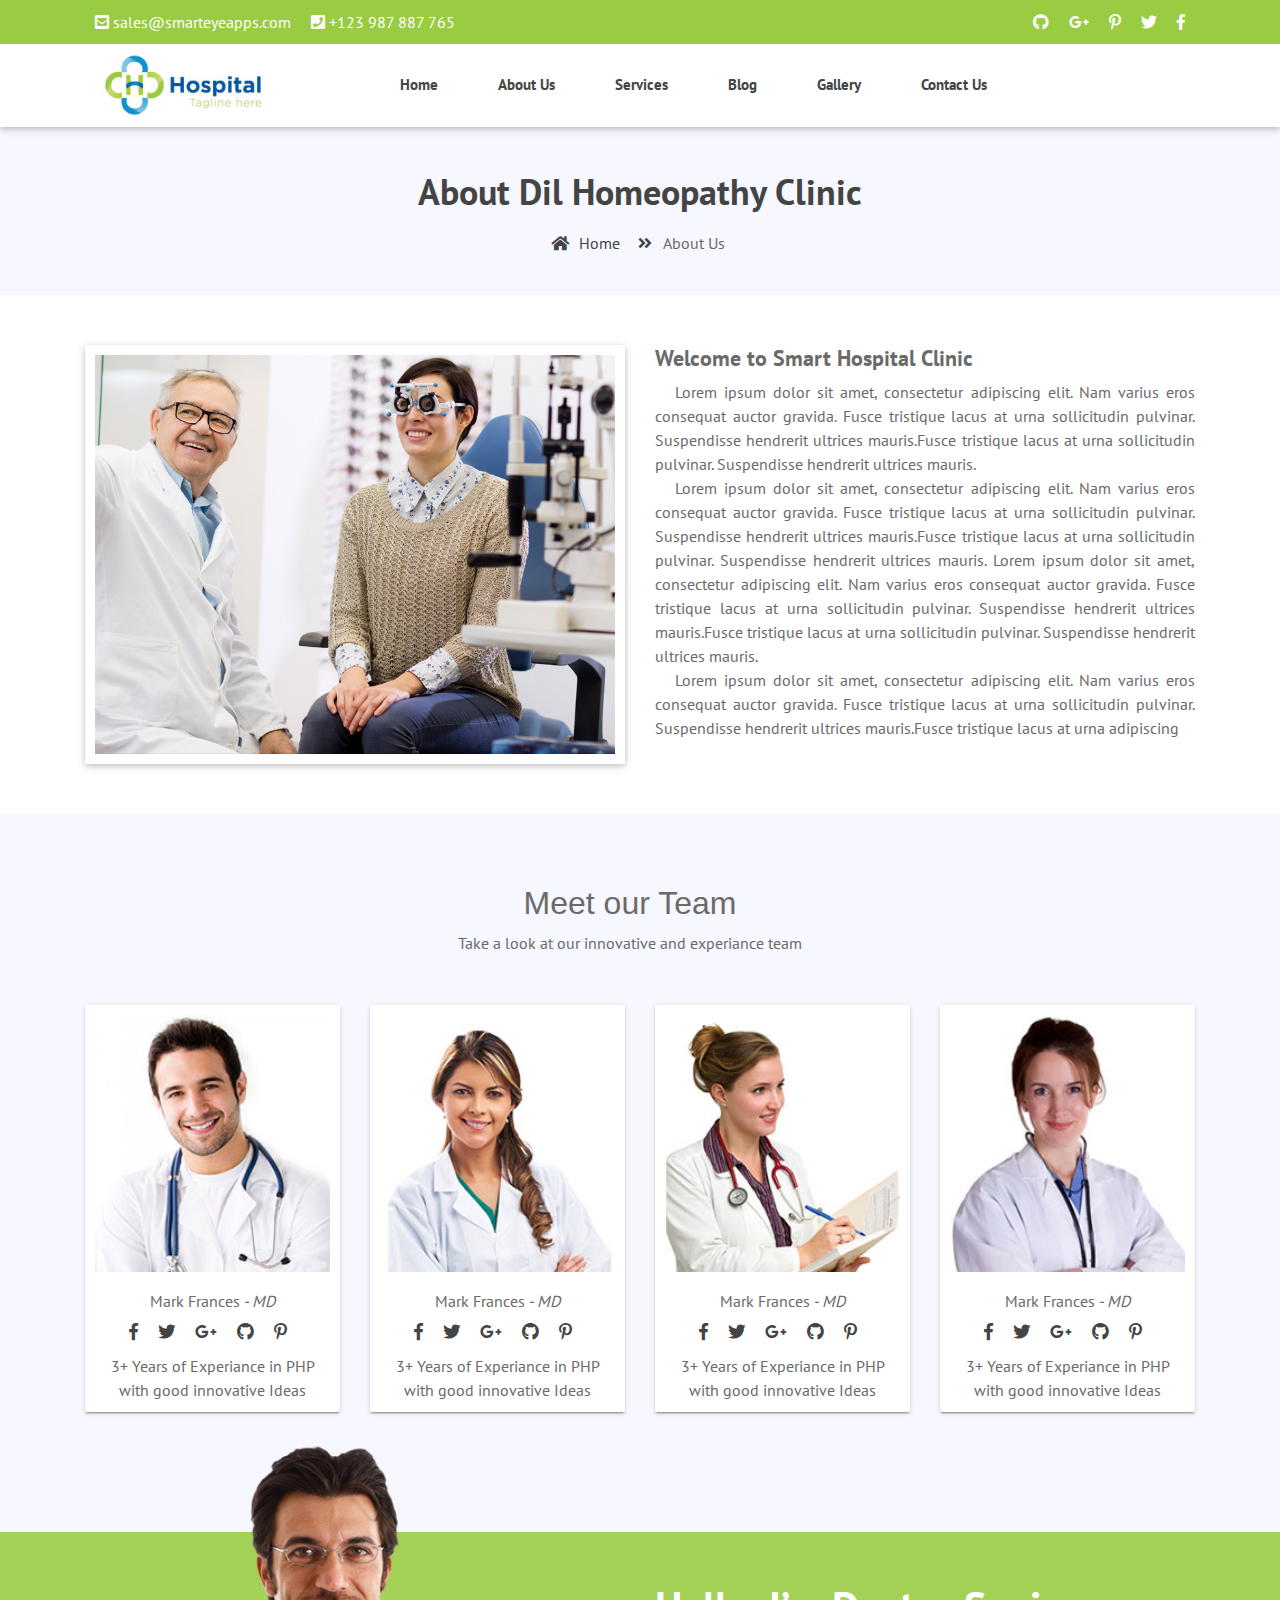
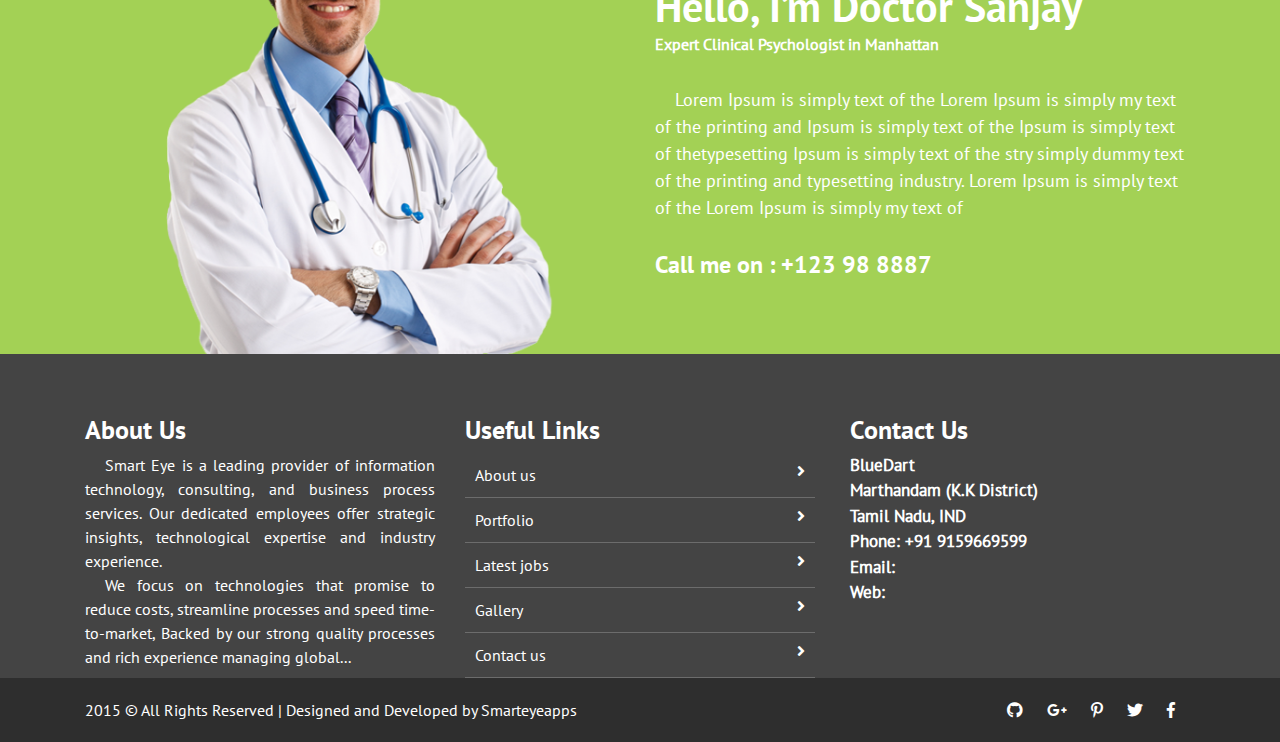
==== about_us.html @ ac97921f "adding all files" ====
<!doctype html>
<html lang="en">

<head>
    <meta charset="utf-8">
    <meta name="viewport" content="width=device-width, initial-scale=1, shrink-to-fit=no">
    <title> Dr. Suresh Eye Clininc & Opticals</title>

    <link rel="shortcut icon" href="assets/images/fav.jpg">
    <link rel="stylesheet" href="assets/css/bootstrap.min.css">
    <link rel="stylesheet" href="assets/css/fontawsom-all.min.css">
    <link rel="stylesheet" href="assets/css/animate.css">
    <link rel="stylesheet" type="text/css" href="assets/css/style.css" />
</head>

<body>

    <!-- ################# Header Starts Here#######################--->
    <header>
        <div class="header-top">
            <div class="container">
                <div class="row">
                    <div class="col-lg-7 col-md-12 left-item">
                        <ul>
                            <li><i class="fas fa-envelope-square"></i> sales@smarteyeapps.com</li>
                            <li><i class="fas fa-phone-square"></i> +123 987 887 765</li>
                        </ul>
                    </div>
                    <div class="col-lg-5 d-none d-lg-block right-item">
                        <ul>
                            <li><a><i class="fab fa-github"></i></a></li>
                            <li><a><i class="fab fa-google-plus-g"></i></a></li>
                            <li> <a><i class="fab fa-pinterest-p"></i></a></li>
                            <li><a><i class="fab fa-twitter"></i></a></li>
                            <li> <a><i class="fab fa-facebook-f"></i></a></li>
                        </ul>
                    </div>
                </div>

            </div>
        </div>
        <div id="nav-head" class="header-nav">
            <div class="container">
                <div class="row">
                    <div class="col-md-3 col-sm-12 nav-img">
                        <img src="assets/images/logo.jpg" alt="">
                       <a data-toggle="collapse" data-target="#menu" href="#menu" ><i class="fas d-block d-md-none small-menu fa-bars"></i></a>
                    </div>
                    <div id="menu" class="col-md-9 d-none d-md-block nav-item">
                        <ul>
                            <li><a href="index.html">Home</a></li>
                            <li><a href="about_us.html">About Us</a></li>
                            <li><a href="services.html">Services</a></li>
                            <li><a href="blog.html">Blog</a></li>
                            <li><a href="gallery.html">Gallery</a></li>
                            <li><a href="contact_us.html">Contact Us</a></li>
                        </ul>
                    </div>
                </div>

            </div>
        </div>

    </header>


    
    <!-- ################# Our Team Starts Here#######################--->

      <!--  ************************* Page Title Starts Here ************************** -->
               <div class="page-nav no-margin row">
                   <div class="container">
                       <div class="row">
                           <h2>About Dil Homeopathy Clinic</h2>
                           <ul>
                               <li> <a href="#"><i class="fas fa-home"></i> Home</a></li>
                               <li><i class="fas fa-angle-double-right"></i> About Us</li>
                           </ul>
                       </div>
                   </div>
               </div>
       
         <!-- ######## Page  Title End ####### -->
    

   
 <!--  ************************* About Us Content Start Here  ************************** -->
            <div class="about-us">
                <div class="container">
                    <div class="row">
                        <div class="col-md-6 col-sm-12">
                            <img src="assets/images/blog/blog_01.jpg" alt="">
                        </div>
                        <div class="col-md-6 col-sm-12">
                            <h2>Welcome to  Smart Hospital Clinic</h2>
                            <p> Lorem ipsum dolor sit amet, consectetur adipiscing elit. Nam varius eros consequat auctor gravida. Fusce tristique lacus at urna sollicitudin pulvinar. Suspendisse hendrerit ultrices mauris.Fusce tristique lacus at urna sollicitudin pulvinar. Suspendisse hendrerit ultrices mauris.</p>
                            <p> Lorem ipsum dolor sit amet, consectetur adipiscing elit. Nam varius eros consequat auctor gravida. Fusce tristique lacus at urna sollicitudin pulvinar. Suspendisse hendrerit ultrices mauris.Fusce tristique lacus at urna sollicitudin pulvinar. Suspendisse hendrerit ultrices mauris.  Lorem ipsum dolor sit amet, consectetur adipiscing elit. Nam varius eros consequat auctor gravida. Fusce tristique lacus at urna sollicitudin pulvinar. Suspendisse hendrerit ultrices mauris.Fusce tristique lacus at urna sollicitudin pulvinar. Suspendisse hendrerit ultrices mauris.</p>
                            <p> Lorem ipsum dolor sit amet, consectetur adipiscing elit. Nam varius eros consequat auctor gravida. Fusce tristique lacus at urna sollicitudin pulvinar. Suspendisse hendrerit ultrices mauris.Fusce tristique lacus at urna  adipiscing  </p>
                            
                        </div>
                    </div>
                    
                </div>
            </div>
        
        <!-- ######## About US End ####### -->
        
        


    <!-- ################# Our Team Starts Here#######################--->


    <section class="our-team">
        <div class="container">
            <div class="inner-title">
                <h2>Meet our Team</h2>
                <p>Take a look at our innovative and experiance team</p>
            </div>
            <div class="row team-member">
                <div class="col-md-3 col-sm-6">
                    <div class="user-card">
                        <div class="userar">
                            <img class="teammempic" alt="" src="assets/images/team/team-memb1.jpg">
                        </div>
                        <div class="detfs">
                            <p>Mark Frances<i> - MD</i></p>
                            <ul>
                                <li><a href="#"><i class="fab fa-facebook-f fa-lg"></i></a></li>
                                <li><a href="#"><i class="fab fa-twitter fa-lg"></i></a></li>
                                <li><a href="#"><i class="fab fa-google-plus-g fa-lg"></i></a></li>
                                <li><a href="#"><i class="fab fa-github fa-lg"></i></a></li>
                                <li><a href="#"><i class="fab fa-pinterest-p fa-lg"></i></a></li>
                            </ul>
                            <br>
                            <p >3+ Years of Experiance in PHP with good innovative Ideas</p>

                        </div>
                    </div>
                </div>
                <div class="col-md-3 col-sm-6">
                    <div class="user-card">
                        <div class="userar">
                            <img class="teammempic" alt="" src="assets/images/team/team-memb2.jpg">
                        </div>
                        <div class="detfs">
                            <p>Mark Frances<i> - MD</i></p>
                            <ul>
                                <li><a href="#"><i class="fab fa-facebook-f fa-lg"></i></a></li>
                                <li><a href="#"><i class="fab fa-twitter fa-lg"></i></a></li>
                                <li><a href="#"><i class="fab fa-google-plus-g fa-lg"></i></a></li>
                                <li><a href="#"><i class="fab fa-github fa-lg"></i></a></li>
                                <li><a href="#"><i class="fab fa-pinterest-p fa-lg"></i></a></li>
                            </ul>
                             <br>
                            <p >3+ Years of Experiance in PHP with good innovative Ideas</p>

                        </div>
                    </div>
                </div>
                <div class="col-md-3 col-sm-6">
                    <div class="user-card">
                        <div class="userar">
                            <img class="teammempic" alt="" src="assets/images/team/team-memb3.jpg">
                        </div>
                        <div class="detfs">
                            <p>Mark Frances<i> - MD</i></p>
                            <ul>
                                <li><a href="#"><i class="fab fa-facebook-f fa-lg"></i></a></li>
                                <li><a href="#"><i class="fab fa-twitter fa-lg"></i></a></li>
                                <li><a href="#"><i class="fab fa-google-plus-g fa-lg"></i></a></li>
                                <li><a href="#"><i class="fab fa-github fa-lg"></i></a></li>
                                <li><a href="#"><i class="fab fa-pinterest-p fa-lg"></i></a></li>
                            </ul>
                              <br>   
                            <p >3+ Years of Experiance in PHP with good innovative Ideas</p>

                        </div>
                    </div>

                </div>
                <div class="col-md-3 col-sm-6">
                    <div class="user-card">
                        <div class="userar">
                            <img class="teammempic" alt="" src="assets/images/team/team-memb4.jpg">
                        </div>
                        <div class="detfs">
                            <p>Mark Frances<i> - MD</i></p>
                            <ul>
                                <li><a href="#"><i class="fab fa-facebook-f fa-lg"></i></a></li>
                                <li><a href="#"><i class="fab fa-twitter fa-lg"></i></a></li>
                                <li><a href="#"><i class="fab fa-google-plus-g fa-lg"></i></a></li>
                                <li><a href="#"><i class="fab fa-github fa-lg"></i></a></li>
                                <li><a href="#"><i class="fab fa-pinterest-p fa-lg"></i></a></li>
                            </ul>
                             <br>   
                            <p >3+ Years of Experiance in PHP with good innovative Ideas</p>

                        </div>
                    </div>
                </div>
            </div>
        </div>
    </section>
             <!-- ################# Doctors Message Starts Here#######################--->


    <div class="doctor-message">
        <div class="inner-lay">
            <div class="container">
                <div class="row">


                    <div class="col-md-6 col-sm-12 doc-img">
                        <img  src="assets/images/doctt.png" alt="">
                    </div>
                    <div class="col-md-6 col-sm-12 doc-det">
                        <h2>Hello, I’m Doctor Sanjay</h2>
                        <span>Expert Clinical Psychologist in Manhattan</span>

                        <p>Lorem Ipsum is simply text of the Lorem Ipsum is simply my text of the printing and Ipsum is simply text of the Ipsum is simply text of thetypesetting Ipsum is simply text of the stry simply dummy text of the printing and typesetting industry. Lorem Ipsum is simply text of the Lorem Ipsum is simply my text of </p>

                        <h4>Call me on : +123 98 8887</h4>
                    </div>
                </div>
            </div>

        </div>

    </div>

    <!-- ################# Footer Starts Here#######################--->


    <footer class="footer">
        <div class="container">
            <div class="row">
                <div class="col-md-4 col-sm-12">
                    <h2>About Us</h2>
                    <p>
                        Smart Eye is a leading provider of information technology, consulting, and business process services. Our dedicated employees offer strategic insights, technological expertise and industry experience.
                    </p>
                    <p>We focus on technologies that promise to reduce costs, streamline processes and speed time-to-market, Backed by our strong quality processes and rich experience managing global... </p>
                </div>
                <div class="col-md-4 col-sm-12">
                    <h2>Useful Links</h2>
                    <ul class="list-unstyled link-list">
                        <li><a ui-sref="about" href="#/about">About us</a><i class="fa fa-angle-right"></i></li>
                        <li><a ui-sref="portfolio" href="#/portfolio">Portfolio</a><i class="fa fa-angle-right"></i></li>
                        <li><a ui-sref="products" href="#/products">Latest jobs</a><i class="fa fa-angle-right"></i></li>
                        <li><a ui-sref="gallery" href="#/gallery">Gallery</a><i class="fa fa-angle-right"></i></li>
                        <li><a ui-sref="contact" href="#/contact">Contact us</a><i class="fa fa-angle-right"></i></li>
                    </ul>
                </div>
                <div class="col-md-4 col-sm-12 map-img">
                    <h2>Contact Us</h2>
                    <address class="md-margin-bottom-40">
                        BlueDart <br>
                        Marthandam (K.K District) <br>
                        Tamil Nadu, IND <br>
                        Phone: +91 9159669599 <br>
                        Email: <a href="mailto:info@anybiz.com" class="">info@bluedart.in</a><br>
                        Web: <a href="smart-eye.html" class="">www.bluedart.in</a>
                    </address>

                </div>
            </div>
        </div>
        

    </footer>
    <div class="copy">
            <div class="container">
                <a href="https://www.smarteyeapps.com/">2015 &copy; All Rights Reserved | Designed and Developed by Smarteyeapps</a>
                
                <span>
                <a><i class="fab fa-github"></i></a>
                <a><i class="fab fa-google-plus-g"></i></a>
                <a><i class="fab fa-pinterest-p"></i></a>
                <a><i class="fab fa-twitter"></i></a>
                <a><i class="fab fa-facebook-f"></i></a>
        </span>
            </div>

        </div>

</body>

<script src="assets/js/jquery-3.2.1.min.js"></script>
<script src="assets/js/popper.min.js"></script>
<script src="assets/js/bootstrap.min.js"></script>
<script src="assets/plugins/scroll-fixed/jquery-scrolltofixed-min.js"></script>
<script src="assets/js/script.js"></script>


</html>
---- assets/css/fontawsom-all.min.css ----
/*!
 * Font Awesome Free 5.3.1 by @fontawesome - https://fontawesome.com
 * License - https://fontawesome.com/license/free (Icons: CC BY 4.0, Fonts: SIL OFL 1.1, Code: MIT License)
 */
.fa,.fab,.fal,.far,.fas{-moz-osx-font-smoothing:grayscale;-webkit-font-smoothing:antialiased;display:inline-block;font-style:normal;font-variant:normal;text-rendering:auto;line-height:1}.fa-lg{font-size:1.33333em;line-height:.75em;vertical-align:-.0667em}.fa-xs{font-size:.75em}.fa-sm{font-size:.875em}.fa-1x{font-size:1em}.fa-2x{font-size:2em}.fa-3x{font-size:3em}.fa-4x{font-size:4em}.fa-5x{font-size:5em}.fa-6x{font-size:6em}.fa-7x{font-size:7em}.fa-8x{font-size:8em}.fa-9x{font-size:9em}.fa-10x{font-size:10em}.fa-fw{text-align:center;width:1.25em}.fa-ul{list-style-type:none;margin-left:2.5em;padding-left:0}.fa-ul>li{position:relative}.fa-li{left:-2em;position:absolute;text-align:center;width:2em;line-height:inherit}.fa-border{border:.08em solid #eee;border-radius:.1em;padding:.2em .25em .15em}.fa-pull-left{float:left}.fa-pull-right{float:right}.fa.fa-pull-left,.fab.fa-pull-left,.fal.fa-pull-left,.far.fa-pull-left,.fas.fa-pull-left{margin-right:.3em}.fa.fa-pull-right,.fab.fa-pull-right,.fal.fa-pull-right,.far.fa-pull-right,.fas.fa-pull-right{margin-left:.3em}.fa-spin{animation:fa-spin 2s infinite linear}.fa-pulse{animation:fa-spin 1s infinite steps(8)}@keyframes fa-spin{0%{transform:rotate(0deg)}to{transform:rotate(1turn)}}.fa-rotate-90{-ms-filter:"progid:DXImageTransform.Microsoft.BasicImage(rotation=1)";transform:rotate(90deg)}.fa-rotate-180{-ms-filter:"progid:DXImageTransform.Microsoft.BasicImage(rotation=2)";transform:rotate(180deg)}.fa-rotate-270{-ms-filter:"progid:DXImageTransform.Microsoft.BasicImage(rotation=3)";transform:rotate(270deg)}.fa-flip-horizontal{-ms-filter:"progid:DXImageTransform.Microsoft.BasicImage(rotation=0, mirror=1)";transform:scaleX(-1)}.fa-flip-vertical{transform:scaleY(-1)}.fa-flip-horizontal.fa-flip-vertical,.fa-flip-vertical{-ms-filter:"progid:DXImageTransform.Microsoft.BasicImage(rotation=2, mirror=1)"}.fa-flip-horizontal.fa-flip-vertical{transform:scale(-1)}:root .fa-flip-horizontal,:root .fa-flip-vertical,:root .fa-rotate-90,:root .fa-rotate-180,:root .fa-rotate-270{-webkit-filter:none;filter:none}.fa-stack{display:inline-block;height:2em;line-height:2em;position:relative;vertical-align:middle;width:2em}.fa-stack-1x,.fa-stack-2x{left:0;position:absolute;text-align:center;width:100%}.fa-stack-1x{line-height:inherit}.fa-stack-2x{font-size:2em}.fa-inverse{color:#fff}.fa-500px:before{content:"\f26e"}.fa-accessible-icon:before{content:"\f368"}.fa-accusoft:before{content:"\f369"}.fa-ad:before{content:"\f641"}.fa-address-book:before{content:"\f2b9"}.fa-address-card:before{content:"\f2bb"}.fa-adjust:before{content:"\f042"}.fa-adn:before{content:"\f170"}.fa-adversal:before{content:"\f36a"}.fa-affiliatetheme:before{content:"\f36b"}.fa-air-freshener:before{content:"\f5d0"}.fa-algolia:before{content:"\f36c"}.fa-align-center:before{content:"\f037"}.fa-align-justify:before{content:"\f039"}.fa-align-left:before{content:"\f036"}.fa-align-right:before{content:"\f038"}.fa-alipay:before{content:"\f642"}.fa-allergies:before{content:"\f461"}.fa-amazon:before{content:"\f270"}.fa-amazon-pay:before{content:"\f42c"}.fa-ambulance:before{content:"\f0f9"}.fa-american-sign-language-interpreting:before{content:"\f2a3"}.fa-amilia:before{content:"\f36d"}.fa-anchor:before{content:"\f13d"}.fa-android:before{content:"\f17b"}.fa-angellist:before{content:"\f209"}.fa-angle-double-down:before{content:"\f103"}.fa-angle-double-left:before{content:"\f100"}.fa-angle-double-right:before{content:"\f101"}.fa-angle-double-up:before{content:"\f102"}.fa-angle-down:before{content:"\f107"}.fa-angle-left:before{content:"\f104"}.fa-angle-right:before{content:"\f105"}.fa-angle-up:before{content:"\f106"}.fa-angry:before{content:"\f556"}.fa-angrycreative:before{content:"\f36e"}.fa-angular:before{content:"\f420"}.fa-ankh:before{content:"\f644"}.fa-app-store:before{content:"\f36f"}.fa-app-store-ios:before{content:"\f370"}.fa-apper:before{content:"\f371"}.fa-apple:before{content:"\f179"}.fa-apple-alt:before{content:"\f5d1"}.fa-apple-pay:before{content:"\f415"}.fa-archive:before{content:"\f187"}.fa-archway:before{content:"\f557"}.fa-arrow-alt-circle-down:before{content:"\f358"}.fa-arrow-alt-circle-left:before{content:"\f359"}.fa-arrow-alt-circle-right:before{content:"\f35a"}.fa-arrow-alt-circle-up:before{content:"\f35b"}.fa-arrow-circle-down:before{content:"\f0ab"}.fa-arrow-circle-left:before{content:"\f0a8"}.fa-arrow-circle-right:before{content:"\f0a9"}.fa-arrow-circle-up:before{content:"\f0aa"}.fa-arrow-down:before{content:"\f063"}.fa-arrow-left:before{content:"\f060"}.fa-arrow-right:before{content:"\f061"}.fa-arrow-up:before{content:"\f062"}.fa-arrows-alt:before{content:"\f0b2"}.fa-arrows-alt-h:before{content:"\f337"}.fa-arrows-alt-v:before{content:"\f338"}.fa-assistive-listening-systems:before{content:"\f2a2"}.fa-asterisk:before{content:"\f069"}.fa-asymmetrik:before{content:"\f372"}.fa-at:before{content:"\f1fa"}.fa-atlas:before{content:"\f558"}.fa-atom:before{content:"\f5d2"}.fa-audible:before{content:"\f373"}.fa-audio-description:before{content:"\f29e"}.fa-autoprefixer:before{content:"\f41c"}.fa-avianex:before{content:"\f374"}.fa-aviato:before{content:"\f421"}.fa-award:before{content:"\f559"}.fa-aws:before{content:"\f375"}.fa-backspace:before{content:"\f55a"}.fa-backward:before{content:"\f04a"}.fa-balance-scale:before{content:"\f24e"}.fa-ban:before{content:"\f05e"}.fa-band-aid:before{content:"\f462"}.fa-bandcamp:before{content:"\f2d5"}.fa-barcode:before{content:"\f02a"}.fa-bars:before{content:"\f0c9"}.fa-baseball-ball:before{content:"\f433"}.fa-basketball-ball:before{content:"\f434"}.fa-bath:before{content:"\f2cd"}.fa-battery-empty:before{content:"\f244"}.fa-battery-full:before{content:"\f240"}.fa-battery-half:before{content:"\f242"}.fa-battery-quarter:before{content:"\f243"}.fa-battery-three-quarters:before{content:"\f241"}.fa-bed:before{content:"\f236"}.fa-beer:before{content:"\f0fc"}.fa-behance:before{content:"\f1b4"}.fa-behance-square:before{content:"\f1b5"}.fa-bell:before{content:"\f0f3"}.fa-bell-slash:before{content:"\f1f6"}.fa-bezier-curve:before{content:"\f55b"}.fa-bible:before{content:"\f647"}.fa-bicycle:before{content:"\f206"}.fa-bimobject:before{content:"\f378"}.fa-binoculars:before{content:"\f1e5"}.fa-birthday-cake:before{content:"\f1fd"}.fa-bitbucket:before{content:"\f171"}.fa-bitcoin:before{content:"\f379"}.fa-bity:before{content:"\f37a"}.fa-black-tie:before{content:"\f27e"}.fa-blackberry:before{content:"\f37b"}.fa-blender:before{content:"\f517"}.fa-blind:before{content:"\f29d"}.fa-blogger:before{content:"\f37c"}.fa-blogger-b:before{content:"\f37d"}.fa-bluetooth:before{content:"\f293"}.fa-bluetooth-b:before{content:"\f294"}.fa-bold:before{content:"\f032"}.fa-bolt:before{content:"\f0e7"}.fa-bomb:before{content:"\f1e2"}.fa-bone:before{content:"\f5d7"}.fa-bong:before{content:"\f55c"}.fa-book:before{content:"\f02d"}.fa-book-open:before{content:"\f518"}.fa-book-reader:before{content:"\f5da"}.fa-bookmark:before{content:"\f02e"}.fa-bowling-ball:before{content:"\f436"}.fa-box:before{content:"\f466"}.fa-box-open:before{content:"\f49e"}.fa-boxes:before{content:"\f468"}.fa-braille:before{content:"\f2a1"}.fa-brain:before{content:"\f5dc"}.fa-briefcase:before{content:"\f0b1"}.fa-briefcase-medical:before{content:"\f469"}.fa-broadcast-tower:before{content:"\f519"}.fa-broom:before{content:"\f51a"}.fa-brush:before{content:"\f55d"}.fa-btc:before{content:"\f15a"}.fa-bug:before{content:"\f188"}.fa-building:before{content:"\f1ad"}.fa-bullhorn:before{content:"\f0a1"}.fa-bullseye:before{content:"\f140"}.fa-burn:before{content:"\f46a"}.fa-buromobelexperte:before{content:"\f37f"}.fa-bus:before{content:"\f207"}.fa-bus-alt:before{content:"\f55e"}.fa-business-time:before{content:"\f64a"}.fa-buysellads:before{content:"\f20d"}.fa-calculator:before{content:"\f1ec"}.fa-calendar:before{content:"\f133"}.fa-calendar-alt:before{content:"\f073"}.fa-calendar-check:before{content:"\f274"}.fa-calendar-minus:before{content:"\f272"}.fa-calendar-plus:before{content:"\f271"}.fa-calendar-times:before{content:"\f273"}.fa-camera:before{content:"\f030"}.fa-camera-retro:before{content:"\f083"}.fa-cannabis:before{content:"\f55f"}.fa-capsules:before{content:"\f46b"}.fa-car:before{content:"\f1b9"}.fa-car-alt:before{content:"\f5de"}.fa-car-battery:before{content:"\f5df"}.fa-car-crash:before{content:"\f5e1"}.fa-car-side:before{content:"\f5e4"}.fa-caret-down:before{content:"\f0d7"}.fa-caret-left:before{content:"\f0d9"}.fa-caret-right:before{content:"\f0da"}.fa-caret-square-down:before{content:"\f150"}.fa-caret-square-left:before{content:"\f191"}.fa-caret-square-right:before{content:"\f152"}.fa-caret-square-up:before{content:"\f151"}.fa-caret-up:before{content:"\f0d8"}.fa-cart-arrow-down:before{content:"\f218"}.fa-cart-plus:before{content:"\f217"}.fa-cc-amazon-pay:before{content:"\f42d"}.fa-cc-amex:before{content:"\f1f3"}.fa-cc-apple-pay:before{content:"\f416"}.fa-cc-diners-club:before{content:"\f24c"}.fa-cc-discover:before{content:"\f1f2"}.fa-cc-jcb:before{content:"\f24b"}.fa-cc-mastercard:before{content:"\f1f1"}.fa-cc-paypal:before{content:"\f1f4"}.fa-cc-stripe:before{content:"\f1f5"}.fa-cc-visa:before{content:"\f1f0"}.fa-centercode:before{content:"\f380"}.fa-certificate:before{content:"\f0a3"}.fa-chalkboard:before{content:"\f51b"}.fa-chalkboard-teacher:before{content:"\f51c"}.fa-charging-station:before{content:"\f5e7"}.fa-chart-area:before{content:"\f1fe"}.fa-chart-bar:before{content:"\f080"}.fa-chart-line:before{content:"\f201"}.fa-chart-pie:before{content:"\f200"}.fa-check:before{content:"\f00c"}.fa-check-circle:before{content:"\f058"}.fa-check-double:before{content:"\f560"}.fa-check-square:before{content:"\f14a"}.fa-chess:before{content:"\f439"}.fa-chess-bishop:before{content:"\f43a"}.fa-chess-board:before{content:"\f43c"}.fa-chess-king:before{content:"\f43f"}.fa-chess-knight:before{content:"\f441"}.fa-chess-pawn:before{content:"\f443"}.fa-chess-queen:before{content:"\f445"}.fa-chess-rook:before{content:"\f447"}.fa-chevron-circle-down:before{content:"\f13a"}.fa-chevron-circle-left:before{content:"\f137"}.fa-chevron-circle-right:before{content:"\f138"}.fa-chevron-circle-up:before{content:"\f139"}.fa-chevron-down:before{content:"\f078"}.fa-chevron-left:before{content:"\f053"}.fa-chevron-right:before{content:"\f054"}.fa-chevron-up:before{content:"\f077"}.fa-child:before{content:"\f1ae"}.fa-chrome:before{content:"\f268"}.fa-church:before{content:"\f51d"}.fa-circle:before{content:"\f111"}.fa-circle-notch:before{content:"\f1ce"}.fa-city:before{content:"\f64f"}.fa-clipboard:before{content:"\f328"}.fa-clipboard-check:before{content:"\f46c"}.fa-clipboard-list:before{content:"\f46d"}.fa-clock:before{content:"\f017"}.fa-clone:before{content:"\f24d"}.fa-closed-captioning:before{content:"\f20a"}.fa-cloud:before{content:"\f0c2"}.fa-cloud-download-alt:before{content:"\f381"}.fa-cloud-upload-alt:before{content:"\f382"}.fa-cloudscale:before{content:"\f383"}.fa-cloudsmith:before{content:"\f384"}.fa-cloudversify:before{content:"\f385"}.fa-cocktail:before{content:"\f561"}.fa-code:before{content:"\f121"}.fa-code-branch:before{content:"\f126"}.fa-codepen:before{content:"\f1cb"}.fa-codiepie:before{content:"\f284"}.fa-coffee:before{content:"\f0f4"}.fa-cog:before{content:"\f013"}.fa-cogs:before{content:"\f085"}.fa-coins:before{content:"\f51e"}.fa-columns:before{content:"\f0db"}.fa-comment:before{content:"\f075"}.fa-comment-alt:before{content:"\f27a"}.fa-comment-dollar:before{content:"\f651"}.fa-comment-dots:before{content:"\f4ad"}.fa-comment-slash:before{content:"\f4b3"}.fa-comments:before{content:"\f086"}.fa-comments-dollar:before{content:"\f653"}.fa-compact-disc:before{content:"\f51f"}.fa-compass:before{content:"\f14e"}.fa-compress:before{content:"\f066"}.fa-concierge-bell:before{content:"\f562"}.fa-connectdevelop:before{content:"\f20e"}.fa-contao:before{content:"\f26d"}.fa-cookie:before{content:"\f563"}.fa-cookie-bite:before{content:"\f564"}.fa-copy:before{content:"\f0c5"}.fa-copyright:before{content:"\f1f9"}.fa-couch:before{content:"\f4b8"}.fa-cpanel:before{content:"\f388"}.fa-creative-commons:before{content:"\f25e"}.fa-creative-commons-by:before{content:"\f4e7"}.fa-creative-commons-nc:before{content:"\f4e8"}.fa-creative-commons-nc-eu:before{content:"\f4e9"}.fa-creative-commons-nc-jp:before{content:"\f4ea"}.fa-creative-commons-nd:before{content:"\f4eb"}.fa-creative-commons-pd:before{content:"\f4ec"}.fa-creative-commons-pd-alt:before{content:"\f4ed"}.fa-creative-commons-remix:before{content:"\f4ee"}.fa-creative-commons-sa:before{content:"\f4ef"}.fa-creative-commons-sampling:before{content:"\f4f0"}.fa-creative-commons-sampling-plus:before{content:"\f4f1"}.fa-creative-commons-share:before{content:"\f4f2"}.fa-credit-card:before{content:"\f09d"}.fa-crop:before{content:"\f125"}.fa-crop-alt:before{content:"\f565"}.fa-cross:before{content:"\f654"}.fa-crosshairs:before{content:"\f05b"}.fa-crow:before{content:"\f520"}.fa-crown:before{content:"\f521"}.fa-css3:before{content:"\f13c"}.fa-css3-alt:before{content:"\f38b"}.fa-cube:before{content:"\f1b2"}.fa-cubes:before{content:"\f1b3"}.fa-cut:before{content:"\f0c4"}.fa-cuttlefish:before{content:"\f38c"}.fa-d-and-d:before{content:"\f38d"}.fa-dashcube:before{content:"\f210"}.fa-database:before{content:"\f1c0"}.fa-deaf:before{content:"\f2a4"}.fa-delicious:before{content:"\f1a5"}.fa-deploydog:before{content:"\f38e"}.fa-deskpro:before{content:"\f38f"}.fa-desktop:before{content:"\f108"}.fa-deviantart:before{content:"\f1bd"}.fa-dharmachakra:before{content:"\f655"}.fa-diagnoses:before{content:"\f470"}.fa-dice:before{content:"\f522"}.fa-dice-five:before{content:"\f523"}.fa-dice-four:before{content:"\f524"}.fa-dice-one:before{content:"\f525"}.fa-dice-six:before{content:"\f526"}.fa-dice-three:before{content:"\f527"}.fa-dice-two:before{content:"\f528"}.fa-digg:before{content:"\f1a6"}.fa-digital-ocean:before{content:"\f391"}.fa-digital-tachograph:before{content:"\f566"}.fa-directions:before{content:"\f5eb"}.fa-discord:before{content:"\f392"}.fa-discourse:before{content:"\f393"}.fa-divide:before{content:"\f529"}.fa-dizzy:before{content:"\f567"}.fa-dna:before{content:"\f471"}.fa-dochub:before{content:"\f394"}.fa-docker:before{content:"\f395"}.fa-dollar-sign:before{content:"\f155"}.fa-dolly:before{content:"\f472"}.fa-dolly-flatbed:before{content:"\f474"}.fa-donate:before{content:"\f4b9"}.fa-door-closed:before{content:"\f52a"}.fa-door-open:before{content:"\f52b"}.fa-dot-circle:before{content:"\f192"}.fa-dove:before{content:"\f4ba"}.fa-download:before{content:"\f019"}.fa-draft2digital:before{content:"\f396"}.fa-drafting-compass:before{content:"\f568"}.fa-draw-polygon:before{content:"\f5ee"}.fa-dribbble:before{content:"\f17d"}.fa-dribbble-square:before{content:"\f397"}.fa-dropbox:before{content:"\f16b"}.fa-drum:before{content:"\f569"}.fa-drum-steelpan:before{content:"\f56a"}.fa-drupal:before{content:"\f1a9"}.fa-dumbbell:before{content:"\f44b"}.fa-dyalog:before{content:"\f399"}.fa-earlybirds:before{content:"\f39a"}.fa-ebay:before{content:"\f4f4"}.fa-edge:before{content:"\f282"}.fa-edit:before{content:"\f044"}.fa-eject:before{content:"\f052"}.fa-elementor:before{content:"\f430"}.fa-ellipsis-h:before{content:"\f141"}.fa-ellipsis-v:before{content:"\f142"}.fa-ello:before{content:"\f5f1"}.fa-ember:before{content:"\f423"}.fa-empire:before{content:"\f1d1"}.fa-envelope:before{content:"\f0e0"}.fa-envelope-open:before{content:"\f2b6"}.fa-envelope-open-text:before{content:"\f658"}.fa-envelope-square:before{content:"\f199"}.fa-envira:before{content:"\f299"}.fa-equals:before{content:"\f52c"}.fa-eraser:before{content:"\f12d"}.fa-erlang:before{content:"\f39d"}.fa-ethereum:before{content:"\f42e"}.fa-etsy:before{content:"\f2d7"}.fa-euro-sign:before{content:"\f153"}.fa-exchange-alt:before{content:"\f362"}.fa-exclamation:before{content:"\f12a"}.fa-exclamation-circle:before{content:"\f06a"}.fa-exclamation-triangle:before{content:"\f071"}.fa-expand:before{content:"\f065"}.fa-expand-arrows-alt:before{content:"\f31e"}.fa-expeditedssl:before{content:"\f23e"}.fa-external-link-alt:before{content:"\f35d"}.fa-external-link-square-alt:before{content:"\f360"}.fa-eye:before{content:"\f06e"}.fa-eye-dropper:before{content:"\f1fb"}.fa-eye-slash:before{content:"\f070"}.fa-facebook:before{content:"\f09a"}.fa-facebook-f:before{content:"\f39e"}.fa-facebook-messenger:before{content:"\f39f"}.fa-facebook-square:before{content:"\f082"}.fa-fast-backward:before{content:"\f049"}.fa-fast-forward:before{content:"\f050"}.fa-fax:before{content:"\f1ac"}.fa-feather:before{content:"\f52d"}.fa-feather-alt:before{content:"\f56b"}.fa-female:before{content:"\f182"}.fa-fighter-jet:before{content:"\f0fb"}.fa-file:before{content:"\f15b"}.fa-file-alt:before{content:"\f15c"}.fa-file-archive:before{content:"\f1c6"}.fa-file-audio:before{content:"\f1c7"}.fa-file-code:before{content:"\f1c9"}.fa-file-contract:before{content:"\f56c"}.fa-file-download:before{content:"\f56d"}.fa-file-excel:before{content:"\f1c3"}.fa-file-export:before{content:"\f56e"}.fa-file-image:before{content:"\f1c5"}.fa-file-import:before{content:"\f56f"}.fa-file-invoice:before{content:"\f570"}.fa-file-invoice-dollar:before{content:"\f571"}.fa-file-medical:before{content:"\f477"}.fa-file-medical-alt:before{content:"\f478"}.fa-file-pdf:before{content:"\f1c1"}.fa-file-powerpoint:before{content:"\f1c4"}.fa-file-prescription:before{content:"\f572"}.fa-file-signature:before{content:"\f573"}.fa-file-upload:before{content:"\f574"}.fa-file-video:before{content:"\f1c8"}.fa-file-word:before{content:"\f1c2"}.fa-fill:before{content:"\f575"}.fa-fill-drip:before{content:"\f576"}.fa-film:before{content:"\f008"}.fa-filter:before{content:"\f0b0"}.fa-fingerprint:before{content:"\f577"}.fa-fire:before{content:"\f06d"}.fa-fire-extinguisher:before{content:"\f134"}.fa-firefox:before{content:"\f269"}.fa-first-aid:before{content:"\f479"}.fa-first-order:before{content:"\f2b0"}.fa-first-order-alt:before{content:"\f50a"}.fa-firstdraft:before{content:"\f3a1"}.fa-fish:before{content:"\f578"}.fa-flag:before{content:"\f024"}.fa-flag-checkered:before{content:"\f11e"}.fa-flask:before{content:"\f0c3"}.fa-flickr:before{content:"\f16e"}.fa-flipboard:before{content:"\f44d"}.fa-flushed:before{content:"\f579"}.fa-fly:before{content:"\f417"}.fa-folder:before{content:"\f07b"}.fa-folder-minus:before{content:"\f65d"}.fa-folder-open:before{content:"\f07c"}.fa-folder-plus:before{content:"\f65e"}.fa-font:before{content:"\f031"}.fa-font-awesome:before{content:"\f2b4"}.fa-font-awesome-alt:before{content:"\f35c"}.fa-font-awesome-flag:before{content:"\f425"}.fa-font-awesome-logo-full:before{content:"\f4e6"}.fa-fonticons:before{content:"\f280"}.fa-fonticons-fi:before{content:"\f3a2"}.fa-football-ball:before{content:"\f44e"}.fa-fort-awesome:before{content:"\f286"}.fa-fort-awesome-alt:before{content:"\f3a3"}.fa-forumbee:before{content:"\f211"}.fa-forward:before{content:"\f04e"}.fa-foursquare:before{content:"\f180"}.fa-free-code-camp:before{content:"\f2c5"}.fa-freebsd:before{content:"\f3a4"}.fa-frog:before{content:"\f52e"}.fa-frown:before{content:"\f119"}.fa-frown-open:before{content:"\f57a"}.fa-fulcrum:before{content:"\f50b"}.fa-funnel-dollar:before{content:"\f662"}.fa-futbol:before{content:"\f1e3"}.fa-galactic-republic:before{content:"\f50c"}.fa-galactic-senate:before{content:"\f50d"}.fa-gamepad:before{content:"\f11b"}.fa-gas-pump:before{content:"\f52f"}.fa-gavel:before{content:"\f0e3"}.fa-gem:before{content:"\f3a5"}.fa-genderless:before{content:"\f22d"}.fa-get-pocket:before{content:"\f265"}.fa-gg:before{content:"\f260"}.fa-gg-circle:before{content:"\f261"}.fa-gift:before{content:"\f06b"}.fa-git:before{content:"\f1d3"}.fa-git-square:before{content:"\f1d2"}.fa-github:before{content:"\f09b"}.fa-github-alt:before{content:"\f113"}.fa-github-square:before{content:"\f092"}.fa-gitkraken:before{content:"\f3a6"}.fa-gitlab:before{content:"\f296"}.fa-gitter:before{content:"\f426"}.fa-glass-martini:before{content:"\f000"}.fa-glass-martini-alt:before{content:"\f57b"}.fa-glasses:before{content:"\f530"}.fa-glide:before{content:"\f2a5"}.fa-glide-g:before{content:"\f2a6"}.fa-globe:before{content:"\f0ac"}.fa-globe-africa:before{content:"\f57c"}.fa-globe-americas:before{content:"\f57d"}.fa-globe-asia:before{content:"\f57e"}.fa-gofore:before{content:"\f3a7"}.fa-golf-ball:before{content:"\f450"}.fa-goodreads:before{content:"\f3a8"}.fa-goodreads-g:before{content:"\f3a9"}.fa-google:before{content:"\f1a0"}.fa-google-drive:before{content:"\f3aa"}.fa-google-play:before{content:"\f3ab"}.fa-google-plus:before{content:"\f2b3"}.fa-google-plus-g:before{content:"\f0d5"}.fa-google-plus-square:before{content:"\f0d4"}.fa-google-wallet:before{content:"\f1ee"}.fa-gopuram:before{content:"\f664"}.fa-graduation-cap:before{content:"\f19d"}.fa-gratipay:before{content:"\f184"}.fa-grav:before{content:"\f2d6"}.fa-greater-than:before{content:"\f531"}.fa-greater-than-equal:before{content:"\f532"}.fa-grimace:before{content:"\f57f"}.fa-grin:before{content:"\f580"}.fa-grin-alt:before{content:"\f581"}.fa-grin-beam:before{content:"\f582"}.fa-grin-beam-sweat:before{content:"\f583"}.fa-grin-hearts:before{content:"\f584"}.fa-grin-squint:before{content:"\f585"}.fa-grin-squint-tears:before{content:"\f586"}.fa-grin-stars:before{content:"\f587"}.fa-grin-tears:before{content:"\f588"}.fa-grin-tongue:before{content:"\f589"}.fa-grin-tongue-squint:before{content:"\f58a"}.fa-grin-tongue-wink:before{content:"\f58b"}.fa-grin-wink:before{content:"\f58c"}.fa-grip-horizontal:before{content:"\f58d"}.fa-grip-vertical:before{content:"\f58e"}.fa-gripfire:before{content:"\f3ac"}.fa-grunt:before{content:"\f3ad"}.fa-gulp:before{content:"\f3ae"}.fa-h-square:before{content:"\f0fd"}.fa-hacker-news:before{content:"\f1d4"}.fa-hacker-news-square:before{content:"\f3af"}.fa-hackerrank:before{content:"\f5f7"}.fa-hamsa:before{content:"\f665"}.fa-hand-holding:before{content:"\f4bd"}.fa-hand-holding-heart:before{content:"\f4be"}.fa-hand-holding-usd:before{content:"\f4c0"}.fa-hand-lizard:before{content:"\f258"}.fa-hand-paper:before{content:"\f256"}.fa-hand-peace:before{content:"\f25b"}.fa-hand-point-down:before{content:"\f0a7"}.fa-hand-point-left:before{content:"\f0a5"}.fa-hand-point-right:before{content:"\f0a4"}.fa-hand-point-up:before{content:"\f0a6"}.fa-hand-pointer:before{content:"\f25a"}.fa-hand-rock:before{content:"\f255"}.fa-hand-scissors:before{content:"\f257"}.fa-hand-spock:before{content:"\f259"}.fa-hands:before{content:"\f4c2"}.fa-hands-helping:before{content:"\f4c4"}.fa-handshake:before{content:"\f2b5"}.fa-hashtag:before{content:"\f292"}.fa-haykal:before{content:"\f666"}.fa-hdd:before{content:"\f0a0"}.fa-heading:before{content:"\f1dc"}.fa-headphones:before{content:"\f025"}.fa-headphones-alt:before{content:"\f58f"}.fa-headset:before{content:"\f590"}.fa-heart:before{content:"\f004"}.fa-heartbeat:before{content:"\f21e"}.fa-helicopter:before{content:"\f533"}.fa-highlighter:before{content:"\f591"}.fa-hips:before{content:"\f452"}.fa-hire-a-helper:before{content:"\f3b0"}.fa-history:before{content:"\f1da"}.fa-hockey-puck:before{content:"\f453"}.fa-home:before{content:"\f015"}.fa-hooli:before{content:"\f427"}.fa-hornbill:before{content:"\f592"}.fa-hospital:before{content:"\f0f8"}.fa-hospital-alt:before{content:"\f47d"}.fa-hospital-symbol:before{content:"\f47e"}.fa-hot-tub:before{content:"\f593"}.fa-hotel:before{content:"\f594"}.fa-hotjar:before{content:"\f3b1"}.fa-hourglass:before{content:"\f254"}.fa-hourglass-end:before{content:"\f253"}.fa-hourglass-half:before{content:"\f252"}.fa-hourglass-start:before{content:"\f251"}.fa-houzz:before{content:"\f27c"}.fa-html5:before{content:"\f13b"}.fa-hubspot:before{content:"\f3b2"}.fa-i-cursor:before{content:"\f246"}.fa-id-badge:before{content:"\f2c1"}.fa-id-card:before{content:"\f2c2"}.fa-id-card-alt:before{content:"\f47f"}.fa-image:before{content:"\f03e"}.fa-images:before{content:"\f302"}.fa-imdb:before{content:"\f2d8"}.fa-inbox:before{content:"\f01c"}.fa-indent:before{content:"\f03c"}.fa-industry:before{content:"\f275"}.fa-infinity:before{content:"\f534"}.fa-info:before{content:"\f129"}.fa-info-circle:before{content:"\f05a"}.fa-instagram:before{content:"\f16d"}.fa-internet-explorer:before{content:"\f26b"}.fa-ioxhost:before{content:"\f208"}.fa-italic:before{content:"\f033"}.fa-itunes:before{content:"\f3b4"}.fa-itunes-note:before{content:"\f3b5"}.fa-java:before{content:"\f4e4"}.fa-jedi:before{content:"\f669"}.fa-jedi-order:before{content:"\f50e"}.fa-jenkins:before{content:"\f3b6"}.fa-joget:before{content:"\f3b7"}.fa-joint:before{content:"\f595"}.fa-joomla:before{content:"\f1aa"}.fa-journal-whills:before{content:"\f66a"}.fa-js:before{content:"\f3b8"}.fa-js-square:before{content:"\f3b9"}.fa-jsfiddle:before{content:"\f1cc"}.fa-kaaba:before{content:"\f66b"}.fa-kaggle:before{content:"\f5fa"}.fa-key:before{content:"\f084"}.fa-keybase:before{content:"\f4f5"}.fa-keyboard:before{content:"\f11c"}.fa-keycdn:before{content:"\f3ba"}.fa-khanda:before{content:"\f66d"}.fa-kickstarter:before{content:"\f3bb"}.fa-kickstarter-k:before{content:"\f3bc"}.fa-kiss:before{content:"\f596"}.fa-kiss-beam:before{content:"\f597"}.fa-kiss-wink-heart:before{content:"\f598"}.fa-kiwi-bird:before{content:"\f535"}.fa-korvue:before{content:"\f42f"}.fa-landmark:before{content:"\f66f"}.fa-language:before{content:"\f1ab"}.fa-laptop:before{content:"\f109"}.fa-laptop-code:before{content:"\f5fc"}.fa-laravel:before{content:"\f3bd"}.fa-lastfm:before{content:"\f202"}.fa-lastfm-square:before{content:"\f203"}.fa-laugh:before{content:"\f599"}.fa-laugh-beam:before{content:"\f59a"}.fa-laugh-squint:before{content:"\f59b"}.fa-laugh-wink:before{content:"\f59c"}.fa-layer-group:before{content:"\f5fd"}.fa-leaf:before{content:"\f06c"}.fa-leanpub:before{content:"\f212"}.fa-lemon:before{content:"\f094"}.fa-less:before{content:"\f41d"}.fa-less-than:before{content:"\f536"}.fa-less-than-equal:before{content:"\f537"}.fa-level-down-alt:before{content:"\f3be"}.fa-level-up-alt:before{content:"\f3bf"}.fa-life-ring:before{content:"\f1cd"}.fa-lightbulb:before{content:"\f0eb"}.fa-line:before{content:"\f3c0"}.fa-link:before{content:"\f0c1"}.fa-linkedin:before{content:"\f08c"}.fa-linkedin-in:before{content:"\f0e1"}.fa-linode:before{content:"\f2b8"}.fa-linux:before{content:"\f17c"}.fa-lira-sign:before{content:"\f195"}.fa-list:before{content:"\f03a"}.fa-list-alt:before{content:"\f022"}.fa-list-ol:before{content:"\f0cb"}.fa-list-ul:before{content:"\f0ca"}.fa-location-arrow:before{content:"\f124"}.fa-lock:before{content:"\f023"}.fa-lock-open:before{content:"\f3c1"}.fa-long-arrow-alt-down:before{content:"\f309"}.fa-long-arrow-alt-left:before{content:"\f30a"}.fa-long-arrow-alt-right:before{content:"\f30b"}.fa-long-arrow-alt-up:before{content:"\f30c"}.fa-low-vision:before{content:"\f2a8"}.fa-luggage-cart:before{content:"\f59d"}.fa-lyft:before{content:"\f3c3"}.fa-magento:before{content:"\f3c4"}.fa-magic:before{content:"\f0d0"}.fa-magnet:before{content:"\f076"}.fa-mail-bulk:before{content:"\f674"}.fa-mailchimp:before{content:"\f59e"}.fa-male:before{content:"\f183"}.fa-mandalorian:before{content:"\f50f"}.fa-map:before{content:"\f279"}.fa-map-marked:before{content:"\f59f"}.fa-map-marked-alt:before{content:"\f5a0"}.fa-map-marker:before{content:"\f041"}.fa-map-marker-alt:before{content:"\f3c5"}.fa-map-pin:before{content:"\f276"}.fa-map-signs:before{content:"\f277"}.fa-markdown:before{content:"\f60f"}.fa-marker:before{content:"\f5a1"}.fa-mars:before{content:"\f222"}.fa-mars-double:before{content:"\f227"}.fa-mars-stroke:before{content:"\f229"}.fa-mars-stroke-h:before{content:"\f22b"}.fa-mars-stroke-v:before{content:"\f22a"}.fa-mastodon:before{content:"\f4f6"}.fa-maxcdn:before{content:"\f136"}.fa-medal:before{content:"\f5a2"}.fa-medapps:before{content:"\f3c6"}.fa-medium:before{content:"\f23a"}.fa-medium-m:before{content:"\f3c7"}.fa-medkit:before{content:"\f0fa"}.fa-medrt:before{content:"\f3c8"}.fa-meetup:before{content:"\f2e0"}.fa-megaport:before{content:"\f5a3"}.fa-meh:before{content:"\f11a"}.fa-meh-blank:before{content:"\f5a4"}.fa-meh-rolling-eyes:before{content:"\f5a5"}.fa-memory:before{content:"\f538"}.fa-menorah:before{content:"\f676"}.fa-mercury:before{content:"\f223"}.fa-microchip:before{content:"\f2db"}.fa-microphone:before{content:"\f130"}.fa-microphone-alt:before{content:"\f3c9"}.fa-microphone-alt-slash:before{content:"\f539"}.fa-microphone-slash:before{content:"\f131"}.fa-microscope:before{content:"\f610"}.fa-microsoft:before{content:"\f3ca"}.fa-minus:before{content:"\f068"}.fa-minus-circle:before{content:"\f056"}.fa-minus-square:before{content:"\f146"}.fa-mix:before{content:"\f3cb"}.fa-mixcloud:before{content:"\f289"}.fa-mizuni:before{content:"\f3cc"}.fa-mobile:before{content:"\f10b"}.fa-mobile-alt:before{content:"\f3cd"}.fa-modx:before{content:"\f285"}.fa-monero:before{content:"\f3d0"}.fa-money-bill:before{content:"\f0d6"}.fa-money-bill-alt:before{content:"\f3d1"}.fa-money-bill-wave:before{content:"\f53a"}.fa-money-bill-wave-alt:before{content:"\f53b"}.fa-money-check:before{content:"\f53c"}.fa-money-check-alt:before{content:"\f53d"}.fa-monument:before{content:"\f5a6"}.fa-moon:before{content:"\f186"}.fa-mortar-pestle:before{content:"\f5a7"}.fa-mosque:before{content:"\f678"}.fa-motorcycle:before{content:"\f21c"}.fa-mouse-pointer:before{content:"\f245"}.fa-music:before{content:"\f001"}.fa-napster:before{content:"\f3d2"}.fa-neos:before{content:"\f612"}.fa-neuter:before{content:"\f22c"}.fa-newspaper:before{content:"\f1ea"}.fa-nimblr:before{content:"\f5a8"}.fa-nintendo-switch:before{content:"\f418"}.fa-node:before{content:"\f419"}.fa-node-js:before{content:"\f3d3"}.fa-not-equal:before{content:"\f53e"}.fa-notes-medical:before{content:"\f481"}.fa-npm:before{content:"\f3d4"}.fa-ns8:before{content:"\f3d5"}.fa-nutritionix:before{content:"\f3d6"}.fa-object-group:before{content:"\f247"}.fa-object-ungroup:before{content:"\f248"}.fa-odnoklassniki:before{content:"\f263"}.fa-odnoklassniki-square:before{content:"\f264"}.fa-oil-can:before{content:"\f613"}.fa-old-republic:before{content:"\f510"}.fa-om:before{content:"\f679"}.fa-opencart:before{content:"\f23d"}.fa-openid:before{content:"\f19b"}.fa-opera:before{content:"\f26a"}.fa-optin-monster:before{content:"\f23c"}.fa-osi:before{content:"\f41a"}.fa-outdent:before{content:"\f03b"}.fa-page4:before{content:"\f3d7"}.fa-pagelines:before{content:"\f18c"}.fa-paint-brush:before{content:"\f1fc"}.fa-paint-roller:before{content:"\f5aa"}.fa-palette:before{content:"\f53f"}.fa-palfed:before{content:"\f3d8"}.fa-pallet:before{content:"\f482"}.fa-paper-plane:before{content:"\f1d8"}.fa-paperclip:before{content:"\f0c6"}.fa-parachute-box:before{content:"\f4cd"}.fa-paragraph:before{content:"\f1dd"}.fa-parking:before{content:"\f540"}.fa-passport:before{content:"\f5ab"}.fa-pastafarianism:before{content:"\f67b"}.fa-paste:before{content:"\f0ea"}.fa-patreon:before{content:"\f3d9"}.fa-pause:before{content:"\f04c"}.fa-pause-circle:before{content:"\f28b"}.fa-paw:before{content:"\f1b0"}.fa-paypal:before{content:"\f1ed"}.fa-peace:before{content:"\f67c"}.fa-pen:before{content:"\f304"}.fa-pen-alt:before{content:"\f305"}.fa-pen-fancy:before{content:"\f5ac"}.fa-pen-nib:before{content:"\f5ad"}.fa-pen-square:before{content:"\f14b"}.fa-pencil-alt:before{content:"\f303"}.fa-pencil-ruler:before{content:"\f5ae"}.fa-people-carry:before{content:"\f4ce"}.fa-percent:before{content:"\f295"}.fa-percentage:before{content:"\f541"}.fa-periscope:before{content:"\f3da"}.fa-phabricator:before{content:"\f3db"}.fa-phoenix-framework:before{content:"\f3dc"}.fa-phoenix-squadron:before{content:"\f511"}.fa-phone:before{content:"\f095"}.fa-phone-slash:before{content:"\f3dd"}.fa-phone-square:before{content:"\f098"}.fa-phone-volume:before{content:"\f2a0"}.fa-php:before{content:"\f457"}.fa-pied-piper:before{content:"\f2ae"}.fa-pied-piper-alt:before{content:"\f1a8"}.fa-pied-piper-hat:before{content:"\f4e5"}.fa-pied-piper-pp:before{content:"\f1a7"}.fa-piggy-bank:before{content:"\f4d3"}.fa-pills:before{content:"\f484"}.fa-pinterest:before{content:"\f0d2"}.fa-pinterest-p:before{content:"\f231"}.fa-pinterest-square:before{content:"\f0d3"}.fa-place-of-worship:before{content:"\f67f"}.fa-plane:before{content:"\f072"}.fa-plane-arrival:before{content:"\f5af"}.fa-plane-departure:before{content:"\f5b0"}.fa-play:before{content:"\f04b"}.fa-play-circle:before{content:"\f144"}.fa-playstation:before{content:"\f3df"}.fa-plug:before{content:"\f1e6"}.fa-plus:before{content:"\f067"}.fa-plus-circle:before{content:"\f055"}.fa-plus-square:before{content:"\f0fe"}.fa-podcast:before{content:"\f2ce"}.fa-poll:before{content:"\f681"}.fa-poll-h:before{content:"\f682"}.fa-poo:before{content:"\f2fe"}.fa-poop:before{content:"\f619"}.fa-portrait:before{content:"\f3e0"}.fa-pound-sign:before{content:"\f154"}.fa-power-off:before{content:"\f011"}.fa-pray:before{content:"\f683"}.fa-praying-hands:before{content:"\f684"}.fa-prescription:before{content:"\f5b1"}.fa-prescription-bottle:before{content:"\f485"}.fa-prescription-bottle-alt:before{content:"\f486"}.fa-print:before{content:"\f02f"}.fa-procedures:before{content:"\f487"}.fa-product-hunt:before{content:"\f288"}.fa-project-diagram:before{content:"\f542"}.fa-pushed:before{content:"\f3e1"}.fa-puzzle-piece:before{content:"\f12e"}.fa-python:before{content:"\f3e2"}.fa-qq:before{content:"\f1d6"}.fa-qrcode:before{content:"\f029"}.fa-question:before{content:"\f128"}.fa-question-circle:before{content:"\f059"}.fa-quidditch:before{content:"\f458"}.fa-quinscape:before{content:"\f459"}.fa-quora:before{content:"\f2c4"}.fa-quote-left:before{content:"\f10d"}.fa-quote-right:before{content:"\f10e"}.fa-quran:before{content:"\f687"}.fa-r-project:before{content:"\f4f7"}.fa-random:before{content:"\f074"}.fa-ravelry:before{content:"\f2d9"}.fa-react:before{content:"\f41b"}.fa-readme:before{content:"\f4d5"}.fa-rebel:before{content:"\f1d0"}.fa-receipt:before{content:"\f543"}.fa-recycle:before{content:"\f1b8"}.fa-red-river:before{content:"\f3e3"}.fa-reddit:before{content:"\f1a1"}.fa-reddit-alien:before{content:"\f281"}.fa-reddit-square:before{content:"\f1a2"}.fa-redo:before{content:"\f01e"}.fa-redo-alt:before{content:"\f2f9"}.fa-registered:before{content:"\f25d"}.fa-rendact:before{content:"\f3e4"}.fa-renren:before{content:"\f18b"}.fa-reply:before{content:"\f3e5"}.fa-reply-all:before{content:"\f122"}.fa-replyd:before{content:"\f3e6"}.fa-researchgate:before{content:"\f4f8"}.fa-resolving:before{content:"\f3e7"}.fa-retweet:before{content:"\f079"}.fa-rev:before{content:"\f5b2"}.fa-ribbon:before{content:"\f4d6"}.fa-road:before{content:"\f018"}.fa-robot:before{content:"\f544"}.fa-rocket:before{content:"\f135"}.fa-rocketchat:before{content:"\f3e8"}.fa-rockrms:before{content:"\f3e9"}.fa-route:before{content:"\f4d7"}.fa-rss:before{content:"\f09e"}.fa-rss-square:before{content:"\f143"}.fa-ruble-sign:before{content:"\f158"}.fa-ruler:before{content:"\f545"}.fa-ruler-combined:before{content:"\f546"}.fa-ruler-horizontal:before{content:"\f547"}.fa-ruler-vertical:before{content:"\f548"}.fa-rupee-sign:before{content:"\f156"}.fa-sad-cry:before{content:"\f5b3"}.fa-sad-tear:before{content:"\f5b4"}.fa-safari:before{content:"\f267"}.fa-sass:before{content:"\f41e"}.fa-save:before{content:"\f0c7"}.fa-schlix:before{content:"\f3ea"}.fa-school:before{content:"\f549"}.fa-screwdriver:before{content:"\f54a"}.fa-scribd:before{content:"\f28a"}.fa-search:before{content:"\f002"}.fa-search-dollar:before{content:"\f688"}.fa-search-location:before{content:"\f689"}.fa-search-minus:before{content:"\f010"}.fa-search-plus:before{content:"\f00e"}.fa-searchengin:before{content:"\f3eb"}.fa-seedling:before{content:"\f4d8"}.fa-sellcast:before{content:"\f2da"}.fa-sellsy:before{content:"\f213"}.fa-server:before{content:"\f233"}.fa-servicestack:before{content:"\f3ec"}.fa-shapes:before{content:"\f61f"}.fa-share:before{content:"\f064"}.fa-share-alt:before{content:"\f1e0"}.fa-share-alt-square:before{content:"\f1e1"}.fa-share-square:before{content:"\f14d"}.fa-shekel-sign:before{content:"\f20b"}.fa-shield-alt:before{content:"\f3ed"}.fa-ship:before{content:"\f21a"}.fa-shipping-fast:before{content:"\f48b"}.fa-shirtsinbulk:before{content:"\f214"}.fa-shoe-prints:before{content:"\f54b"}.fa-shopping-bag:before{content:"\f290"}.fa-shopping-basket:before{content:"\f291"}.fa-shopping-cart:before{content:"\f07a"}.fa-shopware:before{content:"\f5b5"}.fa-shower:before{content:"\f2cc"}.fa-shuttle-van:before{content:"\f5b6"}.fa-sign:before{content:"\f4d9"}.fa-sign-in-alt:before{content:"\f2f6"}.fa-sign-language:before{content:"\f2a7"}.fa-sign-out-alt:before{content:"\f2f5"}.fa-signal:before{content:"\f012"}.fa-signature:before{content:"\f5b7"}.fa-simplybuilt:before{content:"\f215"}.fa-sistrix:before{content:"\f3ee"}.fa-sitemap:before{content:"\f0e8"}.fa-sith:before{content:"\f512"}.fa-skull:before{content:"\f54c"}.fa-skyatlas:before{content:"\f216"}.fa-skype:before{content:"\f17e"}.fa-slack:before{content:"\f198"}.fa-slack-hash:before{content:"\f3ef"}.fa-sliders-h:before{content:"\f1de"}.fa-slideshare:before{content:"\f1e7"}.fa-smile:before{content:"\f118"}.fa-smile-beam:before{content:"\f5b8"}.fa-smile-wink:before{content:"\f4da"}.fa-smoking:before{content:"\f48d"}.fa-smoking-ban:before{content:"\f54d"}.fa-snapchat:before{content:"\f2ab"}.fa-snapchat-ghost:before{content:"\f2ac"}.fa-snapchat-square:before{content:"\f2ad"}.fa-snowflake:before{content:"\f2dc"}.fa-socks:before{content:"\f696"}.fa-solar-panel:before{content:"\f5ba"}.fa-sort:before{content:"\f0dc"}.fa-sort-alpha-down:before{content:"\f15d"}.fa-sort-alpha-up:before{content:"\f15e"}.fa-sort-amount-down:before{content:"\f160"}.fa-sort-amount-up:before{content:"\f161"}.fa-sort-down:before{content:"\f0dd"}.fa-sort-numeric-down:before{content:"\f162"}.fa-sort-numeric-up:before{content:"\f163"}.fa-sort-up:before{content:"\f0de"}.fa-soundcloud:before{content:"\f1be"}.fa-spa:before{content:"\f5bb"}.fa-space-shuttle:before{content:"\f197"}.fa-speakap:before{content:"\f3f3"}.fa-spinner:before{content:"\f110"}.fa-splotch:before{content:"\f5bc"}.fa-spotify:before{content:"\f1bc"}.fa-spray-can:before{content:"\f5bd"}.fa-square:before{content:"\f0c8"}.fa-square-full:before{content:"\f45c"}.fa-square-root-alt:before{content:"\f698"}.fa-squarespace:before{content:"\f5be"}.fa-stack-exchange:before{content:"\f18d"}.fa-stack-overflow:before{content:"\f16c"}.fa-stamp:before{content:"\f5bf"}.fa-star:before{content:"\f005"}.fa-star-and-crescent:before{content:"\f699"}.fa-star-half:before{content:"\f089"}.fa-star-half-alt:before{content:"\f5c0"}.fa-star-of-david:before{content:"\f69a"}.fa-star-of-life:before{content:"\f621"}.fa-staylinked:before{content:"\f3f5"}.fa-steam:before{content:"\f1b6"}.fa-steam-square:before{content:"\f1b7"}.fa-steam-symbol:before{content:"\f3f6"}.fa-step-backward:before{content:"\f048"}.fa-step-forward:before{content:"\f051"}.fa-stethoscope:before{content:"\f0f1"}.fa-sticker-mule:before{content:"\f3f7"}.fa-sticky-note:before{content:"\f249"}.fa-stop:before{content:"\f04d"}.fa-stop-circle:before{content:"\f28d"}.fa-stopwatch:before{content:"\f2f2"}.fa-store:before{content:"\f54e"}.fa-store-alt:before{content:"\f54f"}.fa-strava:before{content:"\f428"}.fa-stream:before{content:"\f550"}.fa-street-view:before{content:"\f21d"}.fa-strikethrough:before{content:"\f0cc"}.fa-stripe:before{content:"\f429"}.fa-stripe-s:before{content:"\f42a"}.fa-stroopwafel:before{content:"\f551"}.fa-studiovinari:before{content:"\f3f8"}.fa-stumbleupon:before{content:"\f1a4"}.fa-stumbleupon-circle:before{content:"\f1a3"}.fa-subscript:before{content:"\f12c"}.fa-subway:before{content:"\f239"}.fa-suitcase:before{content:"\f0f2"}.fa-suitcase-rolling:before{content:"\f5c1"}.fa-sun:before{content:"\f185"}.fa-superpowers:before{content:"\f2dd"}.fa-superscript:before{content:"\f12b"}.fa-supple:before{content:"\f3f9"}.fa-surprise:before{content:"\f5c2"}.fa-swatchbook:before{content:"\f5c3"}.fa-swimmer:before{content:"\f5c4"}.fa-swimming-pool:before{content:"\f5c5"}.fa-synagogue:before{content:"\f69b"}.fa-sync:before{content:"\f021"}.fa-sync-alt:before{content:"\f2f1"}.fa-syringe:before{content:"\f48e"}.fa-table:before{content:"\f0ce"}.fa-table-tennis:before{content:"\f45d"}.fa-tablet:before{content:"\f10a"}.fa-tablet-alt:before{content:"\f3fa"}.fa-tablets:before{content:"\f490"}.fa-tachometer-alt:before{content:"\f3fd"}.fa-tag:before{content:"\f02b"}.fa-tags:before{content:"\f02c"}.fa-tape:before{content:"\f4db"}.fa-tasks:before{content:"\f0ae"}.fa-taxi:before{content:"\f1ba"}.fa-teamspeak:before{content:"\f4f9"}.fa-teeth:before{content:"\f62e"}.fa-teeth-open:before{content:"\f62f"}.fa-telegram:before{content:"\f2c6"}.fa-telegram-plane:before{content:"\f3fe"}.fa-tencent-weibo:before{content:"\f1d5"}.fa-terminal:before{content:"\f120"}.fa-text-height:before{content:"\f034"}.fa-text-width:before{content:"\f035"}.fa-th:before{content:"\f00a"}.fa-th-large:before{content:"\f009"}.fa-th-list:before{content:"\f00b"}.fa-the-red-yeti:before{content:"\f69d"}.fa-theater-masks:before{content:"\f630"}.fa-themeco:before{content:"\f5c6"}.fa-themeisle:before{content:"\f2b2"}.fa-thermometer:before{content:"\f491"}.fa-thermometer-empty:before{content:"\f2cb"}.fa-thermometer-full:before{content:"\f2c7"}.fa-thermometer-half:before{content:"\f2c9"}.fa-thermometer-quarter:before{content:"\f2ca"}.fa-thermometer-three-quarters:before{content:"\f2c8"}.fa-thumbs-down:before{content:"\f165"}.fa-thumbs-up:before{content:"\f164"}.fa-thumbtack:before{content:"\f08d"}.fa-ticket-alt:before{content:"\f3ff"}.fa-times:before{content:"\f00d"}.fa-times-circle:before{content:"\f057"}.fa-tint:before{content:"\f043"}.fa-tint-slash:before{content:"\f5c7"}.fa-tired:before{content:"\f5c8"}.fa-toggle-off:before{content:"\f204"}.fa-toggle-on:before{content:"\f205"}.fa-toolbox:before{content:"\f552"}.fa-tooth:before{content:"\f5c9"}.fa-torah:before{content:"\f6a0"}.fa-torii-gate:before{content:"\f6a1"}.fa-trade-federation:before{content:"\f513"}.fa-trademark:before{content:"\f25c"}.fa-traffic-light:before{content:"\f637"}.fa-train:before{content:"\f238"}.fa-transgender:before{content:"\f224"}.fa-transgender-alt:before{content:"\f225"}.fa-trash:before{content:"\f1f8"}.fa-trash-alt:before{content:"\f2ed"}.fa-tree:before{content:"\f1bb"}.fa-trello:before{content:"\f181"}.fa-tripadvisor:before{content:"\f262"}.fa-trophy:before{content:"\f091"}.fa-truck:before{content:"\f0d1"}.fa-truck-loading:before{content:"\f4de"}.fa-truck-monster:before{content:"\f63b"}.fa-truck-moving:before{content:"\f4df"}.fa-truck-pickup:before{content:"\f63c"}.fa-tshirt:before{content:"\f553"}.fa-tty:before{content:"\f1e4"}.fa-tumblr:before{content:"\f173"}.fa-tumblr-square:before{content:"\f174"}.fa-tv:before{content:"\f26c"}.fa-twitch:before{content:"\f1e8"}.fa-twitter:before{content:"\f099"}.fa-twitter-square:before{content:"\f081"}.fa-typo3:before{content:"\f42b"}.fa-uber:before{content:"\f402"}.fa-uikit:before{content:"\f403"}.fa-umbrella:before{content:"\f0e9"}.fa-umbrella-beach:before{content:"\f5ca"}.fa-underline:before{content:"\f0cd"}.fa-undo:before{content:"\f0e2"}.fa-undo-alt:before{content:"\f2ea"}.fa-uniregistry:before{content:"\f404"}.fa-universal-access:before{content:"\f29a"}.fa-university:before{content:"\f19c"}.fa-unlink:before{content:"\f127"}.fa-unlock:before{content:"\f09c"}.fa-unlock-alt:before{content:"\f13e"}.fa-untappd:before{content:"\f405"}.fa-upload:before{content:"\f093"}.fa-usb:before{content:"\f287"}.fa-user:before{content:"\f007"}.fa-user-alt:before{content:"\f406"}.fa-user-alt-slash:before{content:"\f4fa"}.fa-user-astronaut:before{content:"\f4fb"}.fa-user-check:before{content:"\f4fc"}.fa-user-circle:before{content:"\f2bd"}.fa-user-clock:before{content:"\f4fd"}.fa-user-cog:before{content:"\f4fe"}.fa-user-edit:before{content:"\f4ff"}.fa-user-friends:before{content:"\f500"}.fa-user-graduate:before{content:"\f501"}.fa-user-lock:before{content:"\f502"}.fa-user-md:before{content:"\f0f0"}.fa-user-minus:before{content:"\f503"}.fa-user-ninja:before{content:"\f504"}.fa-user-plus:before{content:"\f234"}.fa-user-secret:before{content:"\f21b"}.fa-user-shield:before{content:"\f505"}.fa-user-slash:before{content:"\f506"}.fa-user-tag:before{content:"\f507"}.fa-user-tie:before{content:"\f508"}.fa-user-times:before{content:"\f235"}.fa-users:before{content:"\f0c0"}.fa-users-cog:before{content:"\f509"}.fa-ussunnah:before{content:"\f407"}.fa-utensil-spoon:before{content:"\f2e5"}.fa-utensils:before{content:"\f2e7"}.fa-vaadin:before{content:"\f408"}.fa-vector-square:before{content:"\f5cb"}.fa-venus:before{content:"\f221"}.fa-venus-double:before{content:"\f226"}.fa-venus-mars:before{content:"\f228"}.fa-viacoin:before{content:"\f237"}.fa-viadeo:before{content:"\f2a9"}.fa-viadeo-square:before{content:"\f2aa"}.fa-vial:before{content:"\f492"}.fa-vials:before{content:"\f493"}.fa-viber:before{content:"\f409"}.fa-video:before{content:"\f03d"}.fa-video-slash:before{content:"\f4e2"}.fa-vihara:before{content:"\f6a7"}.fa-vimeo:before{content:"\f40a"}.fa-vimeo-square:before{content:"\f194"}.fa-vimeo-v:before{content:"\f27d"}.fa-vine:before{content:"\f1ca"}.fa-vk:before{content:"\f189"}.fa-vnv:before{content:"\f40b"}.fa-volleyball-ball:before{content:"\f45f"}.fa-volume-down:before{content:"\f027"}.fa-volume-off:before{content:"\f026"}.fa-volume-up:before{content:"\f028"}.fa-vuejs:before{content:"\f41f"}.fa-walking:before{content:"\f554"}.fa-wallet:before{content:"\f555"}.fa-warehouse:before{content:"\f494"}.fa-weebly:before{content:"\f5cc"}.fa-weibo:before{content:"\f18a"}.fa-weight:before{content:"\f496"}.fa-weight-hanging:before{content:"\f5cd"}.fa-weixin:before{content:"\f1d7"}.fa-whatsapp:before{content:"\f232"}.fa-whatsapp-square:before{content:"\f40c"}.fa-wheelchair:before{content:"\f193"}.fa-whmcs:before{content:"\f40d"}.fa-wifi:before{content:"\f1eb"}.fa-wikipedia-w:before{content:"\f266"}.fa-window-close:before{content:"\f410"}.fa-window-maximize:before{content:"\f2d0"}.fa-window-minimize:before{content:"\f2d1"}.fa-window-restore:before{content:"\f2d2"}.fa-windows:before{content:"\f17a"}.fa-wine-glass:before{content:"\f4e3"}.fa-wine-glass-alt:before{content:"\f5ce"}.fa-wix:before{content:"\f5cf"}.fa-wolf-pack-battalion:before{content:"\f514"}.fa-won-sign:before{content:"\f159"}.fa-wordpress:before{content:"\f19a"}.fa-wordpress-simple:before{content:"\f411"}.fa-wpbeginner:before{content:"\f297"}.fa-wpexplorer:before{content:"\f2de"}.fa-wpforms:before{content:"\f298"}.fa-wrench:before{content:"\f0ad"}.fa-x-ray:before{content:"\f497"}.fa-xbox:before{content:"\f412"}.fa-xing:before{content:"\f168"}.fa-xing-square:before{content:"\f169"}.fa-y-combinator:before{content:"\f23b"}.fa-yahoo:before{content:"\f19e"}.fa-yandex:before{content:"\f413"}.fa-yandex-international:before{content:"\f414"}.fa-yelp:before{content:"\f1e9"}.fa-yen-sign:before{content:"\f157"}.fa-yin-yang:before{content:"\f6ad"}.fa-yoast:before{content:"\f2b1"}.fa-youtube:before{content:"\f167"}.fa-youtube-square:before{content:"\f431"}.fa-zhihu:before{content:"\f63f"}.sr-only{border:0;clip:rect(0,0,0,0);height:1px;margin:-1px;overflow:hidden;padding:0;position:absolute;width:1px}.sr-only-focusable:active,.sr-only-focusable:focus{clip:auto;height:auto;margin:0;overflow:visible;position:static;width:auto}@font-face{font-family:"Font Awesome 5 Brands";font-style:normal;font-weight:normal;src:url(../webfonts/fa-brands-400.eot);src:url(../webfonts/fa-brands-400.eot?#iefix) format("embedded-opentype"),url(../webfonts/fa-brands-400.woff2) format("woff2"),url(../webfonts/fa-brands-400.woff) format("woff"),url(../webfonts/fa-brands-400.ttf) format("truetype"),url(../webfonts/fa-brands-400.svg#fontawesome) format("svg")}.fab{font-family:"Font Awesome 5 Brands"}@font-face{font-family:"Font Awesome 5 Free";font-style:normal;font-weight:400;src:url(../webfonts/fa-regular-400.eot);src:url(../webfonts/fa-regular-400.eot?#iefix) format("embedded-opentype"),url(../webfonts/fa-regular-400.woff2) format("woff2"),url(../webfonts/fa-regular-400.woff) format("woff"),url(../webfonts/fa-regular-400.ttf) format("truetype"),url(../webfonts/fa-regular-400.svg#fontawesome) format("svg")}.far{font-weight:400}@font-face{font-family:"Font Awesome 5 Free";font-style:normal;font-weight:900;src:url(../webfonts/fa-solid-900.eot);src:url(../webfonts/fa-solid-900.eot?#iefix) format("embedded-opentype"),url(../webfonts/fa-solid-900.woff2) format("woff2"),url(../webfonts/fa-solid-900.woff) format("woff"),url(../webfonts/fa-solid-900.ttf) format("truetype"),url(../webfonts/fa-solid-900.svg#fontawesome) format("svg")}.fa,.far,.fas{font-family:"Font Awesome 5 Free"}.fa,.fas{font-weight:900}
---- assets/css/style.css ----
/* =======================================================================
Template Name: Dil Hospital
Author:  SmartEye Adminpanel
Author URI: www.smarteyeapps.com
Version: 1.0
coder name:Prabin Raja
Description: This Template is created for web template
======================================================================= */
/* ===================================== Import Less ================================== */
@font-face {
  font-family: 'mouse-300';
  src: url("../fonts/PT_Sans-Web-Regular.ttf") format("truetype"); }
@font-face {
  font-family: 'mouse-500';
  src: url("../fonts/PT_Sans-Web-Bold.ttf") format("truetype"); }
/* ===================================== Basic CSS ================================== */
* {
  margin: 0px;
  padding: 0px;
  list-style: none; }

img {
  max-width: 100%; }

a {
  text-decoration: none;
  outline: none;
  color: #444; }

a:hover {
  color: #444; }

ul {
  margin-bottom: 0;
  padding-left: 0; }

a:hover,
a:focus,
input,
textarea {
  text-decoration: none;
  outline: none; }

.center {
  text-align: center; }

.left {
  text-align: left; }

.right {
  text-align: right; }

.cp {
  cursor: pointer; }

html, body {
  height: 100%; }

p {
  margin-bottom: 0px;
  width: 100%; }

.no-padding {
  padding: 0px; }

.no-margin {
  margin: 0px; }

.hid {
  display: none; }

.top-mar {
  margin-top: 15px; }

.h-100 {
  height: 100%; }

::placeholder {
  color: #747f8a !important;
  font-size: 13px;
  opacity: .5 !important; }

.container-fluid {
  padding: 0px; }

h1, h2, h3, h4, h5, h6 {
  font-family: "mouse-500", Arial, Helvetica, sans-serif; }

strong {
  font-family: "mouse-500", Arial, Helvetica, sans-serif; }

body {
  background-color: #f7f7ff !important;
  font-family: "mouse-300", Arial, Helvetica, sans-serif;
  color: #6A6A6A; }

.session-title {
  padding: 30px;
  margin: 0px; }
  .session-title h2 {
    width: 100%;
    text-align: center; }
  .session-title p {
    max-width: 850px;
    text-align: center;
    float: none;
    margin: auto; }
  .session-title span {
    float: right;
    font-style: italic; }

.inner-title {
  padding: 20px;
  padding-left: 0px;
  margin-bottom: 30px; }
  .inner-title h2 {
    width: 100%;
    text-align: center;
    font-size: 2rem;
    font-family: "slab", Arial, Helvetica, sans-serif; }
  .inner-title p {
    width: 100%;
    text-align: center; }

.btn-success {
  background-color: #1aaa55;
  border-color: #1aaa55; }
  .btn-success:hover {
    background-color: #1aaa55 !important;
    border-color: #1aaa55 !important; }
  .btn-success:active {
    background-color: #1aaa55 !important;
    border-color: #1aaa55 !important; }
  .btn-success:focus {
    background-color: #1aaa55 !important;
    border-color: #1aaa55 !important;
    box-shadow: none !important; }

.btn-info {
  background-color: #00a8df;
  border-color: #00a8df; }
  .btn-info:hover {
    background-color: #00a8df !important;
    border-color: #00a8df !important; }
  .btn-info:active {
    background-color: #00a8df !important;
    border-color: #00a8df !important; }
  .btn-info:focus {
    background-color: #00a8df !important;
    border-color: #00a8df !important;
    box-shadow: none !important; }

.btn {
  box-shadow: 0 3px 1px -2px rgba(0, 0, 0, 0.2), 0 2px 2px 0 rgba(0, 0, 0, 0.14), 0 1px 5px 0 rgba(0, 0, 0, 0.12);
  border-radius: 2px; }

.form-control:focus {
  box-shadow: none !important;
  border: 2px solid  #00a8df; }

.btn-light {
  background-color: #FFF;
  color: #3F3F3F; }

@media screen and (max-width: 1199px) {
  .container {
    max-width: 100%; } }
.collapse.show {
  display: block !important; }

.form-control:focus {
  box-shadow: none;
  border: 2px solid #0d7a40 !important; }

.form-control {
  background-color: #F8F8F8;
  margin-bottom: 20px; }
  .form-control:focus {
    background-color: #FFF;
    border-color: #CCC; }

/* ===================================== Header CSS ================================== */
header {
  box-shadow: 0 2px 5px 0 rgba(0, 0, 0, 0.16), 0 2px 10px 0 rgba(0, 0, 0, 0.12);
  position: absolute;
  width: 100%;
  z-index: 999;
  background-color: #FFF; }
  header .header-top {
    background-color: #99cc43; }
    header .header-top .left-item ul li {
      float: left;
      color: #FFF;
      padding: 10px; }
    header .header-top .right-item ul {
      float: right; }
      header .header-top .right-item ul li {
        float: left;
        color: #FFF;
        padding: 10px; }
  header .header-nav .nav-item ul li {
    float: left;
    font-family: "mouse-500", Arial, Helvetica, sans-serif;
    font-size: 15px;
    padding: 30px; }
    @media screen and (max-width: 916px) {
      header .header-nav .nav-item ul li {
        padding: 30px 20px; } }
    @media screen and (max-width: 767px) {
      header .header-nav .nav-item ul li {
        float: none;
        padding: 14px;
        border-top: 1px solid #CCC; } }
  header .header-nav .nav-img img {
    width: 200px;
    padding: 10px; }
  header .scroll-to-fixed-fixed {
    background-color: #FFF;
    box-shadow: 0 2px 5px 0 rgba(0, 0, 0, 0.16), 0 2px 10px 0 rgba(0, 0, 0, 0.12); }

.small-menu {
  float: right;
  color: #99cc43;
  font-size: 32px;
  margin-top: 23px;
  margin-right: 12px; }

/* ===================================== Slider CSS ================================== */
.slider-detail {
  padding-top: 128px; }
  .slider-detail .carousel-caption {
    text-align: left;
    bottom: 110px; }
    .slider-detail .carousel-caption h5 {
      font-size: 44px;
      margin-left: -40px; }
    .slider-detail .carousel-caption p {
      margin-left: -40px;
      font-weight: 600;
      margin-top: 40px;
      font-size: 19px; }
  .slider-detail .vbh {
    margin-left: -40px; }
    .slider-detail .vbh .btn {
      padding: 20px;
      margin-top: 40px;
      font-weight: 600;
      font-size: 18px; }
  .slider-detail .vdg-cur {
    color: #1aaa55; }

/* ===================================== Key Features CSS ================================== */
.key-features {
  padding: 50px; }
  @media screen and (max-width: 940px) {
    .key-features {
      padding: 30px 10px; } }
  .key-features .single-key {
    background-color: #FFF;
    box-shadow: 0 3px 1px -2px rgba(0, 0, 0, 0.2), 0 2px 2px 0 rgba(0, 0, 0, 0.14), 0 1px 5px 0 rgba(0, 0, 0, 0.12);
    border-radius: 2px;
    margin-bottom: 30px;
    text-align: center;
    padding: 30px; }
    .key-features .single-key i {
      background-color: #99cc43;
      padding: 20px;
      font-size: 42px;
      color: #FFF;
      margin-bottom: 30px;
      border-radius: 50px; }
    .key-features .single-key:hover {
      box-shadow: 0 2px 5px 0 rgba(0, 0, 0, 0.16), 0 2px 10px 0 rgba(0, 0, 0, 0.12); }
    .key-features .single-key p {
      font-family: "mouse-300", Arial, Helvetica, sans-serif;
      font-size: 15px; }

/* ===================================== Doctor Say CSS ================================== */
.doctor-message {
  margin-top: 50px;
  background-image: url("../images/slider/slider_2.jpg");
  background-attachment: fixed;
  background-size: cover; }
  .doctor-message .inner-lay {
    background-color: rgba(153, 204, 67, 0.9);
    padding: 50px;
    padding-bottom: 0px;
    color: #FFF; }
    @media screen and (max-width: 940px) {
      .doctor-message .inner-lay {
        padding: 30px 10px; } }
  .doctor-message .doc-img {
    text-align: center; }
    .doctor-message .doc-img img {
      width: 400px;
      margin-top: -140px; }
  .doctor-message .doc-det h2 {
    font-size: 42px;
    margin-bottom: 0px; }
  .doctor-message .doc-det span {
    font-weight: 600;
    margin-top: -5px; }
  .doctor-message .doc-det p {
    margin-top: 30px;
    font-size: 18px;
    text-indent: 20px; }
  .doctor-message .doc-det h4 {
    margin-top: 30px; }

/* ===================================== Our Team CSS ================================== */
.our-team {
  padding: 50px; }
  @media screen and (max-width: 940px) {
    .our-team {
      padding: 30px 10px; } }
  .our-team .user-card {
    background-color: #FFF;
    padding: 10px;
    box-shadow: 0 3px 1px -2px rgba(0, 0, 0, 0.2), 0 2px 2px 0 rgba(0, 0, 0, 0.14), 0 1px 5px 0 rgba(0, 0, 0, 0.12);
    border-radius: 2px;
    margin-bottom: 20px; }
    .our-team .user-card img {
      width: 100%; }
    .our-team .user-card .detfs {
      text-align: center; }
      .our-team .user-card .detfs ul {
        margin-left: 10%;
        width: 100%; }
        .our-team .user-card .detfs ul li {
          float: left;
          padding: 10px;
          font-size: 13px; }
      .our-team .user-card .detfs p {
        margin-top: 17px; }

/* ===================================== Our Blog CSS ================================== */
.our-blog {
  background-color: #FDFDFD;
  padding: 40px; }
  @media screen and (max-width: 967px) {
    .our-blog {
      padding: 30px 0px; } }
  .our-blog .single-blog {
    margin-bottom: 20px;
    background-color: #FFF;
    box-shadow: 0 2px 6px 0 rgba(218, 218, 253, 0.65), 0 2px 6px 0 rgba(206, 206, 238, 0.54); }
    .our-blog .single-blog figure {
      margin-bottom: 5px; }
    .our-blog .single-blog .blog-detail {
      padding: 15px; }
    .our-blog .single-blog small {
      color: #FFFFFF;
      font-size: 12px; }
    .our-blog .single-blog h4 {
      font-size: 1.2rem;
      margin-bottom: 10px; }
    .our-blog .single-blog p {
      text-align: justify;
      text-indent: 20px; }
    .our-blog .single-blog .link a {
      font-size: 12px;
      color: #FFFFFF; }
    .our-blog .single-blog .link i {
      padding-top: 6px;
      margin-left: 5px;
      color: #FFFFFF; }

/* ===================================== Fooer CSS ================================== */
.footer {
  padding: 50px;
  padding-bottom: 0px;
  background-color: #444;
  color: #FFF; }
  @media screen and (max-width: 940px) {
    .footer {
      padding: 30px 10px; } }
  .footer h2 {
    font-size: 26px;
    margin-top: 10px; }
  .footer p {
    text-align: justify;
    text-indent: 20px; }
  .footer .link-list li {
    padding: 10px;
    border-bottom: 1px solid #6C6C6C; }
    .footer .link-list li a {
      color: #FFF; }
    .footer .link-list li i {
      float: right; }
  .footer .map-img {
    font-weight: 600;
    font-size: 17px;
    padding-left: 20px; }

.copy {
  padding: 20px;
  background-color: #2E2E2E;
  color: #FFF; }
  .copy a {
    color: #FFF; }
  .copy span {
    float: right; }
    .copy span i {
      margin-right: 20px; }

.page-nav {
  padding: 40px;
  text-align: center;
  padding-top: 170px; }
  .page-nav ul {
    float: none;
    margin: auto; }
  @media screen and (max-width: 409px) {
    .page-nav {
      padding-top: 210px; } }
  .page-nav h2 {
    font-size: 36px;
    width: 100%;
    color: #444; }
    @media screen and (max-width: 600px) {
      .page-nav h2 {
        font-size: 26px; } }
  .page-nav ul li {
    float: left;
    margin-right: 10px;
    margin-top: 10px;
    font-size: 16px; }
    .page-nav ul li i {
      width: 30px;
      text-align: center;
      color: #444; }
    .page-nav ul li a {
      color: #444; }

/* ===================================== About Us Style  ================================== */
.about-us {
  padding: 50px;
  background-color: #FFF; }
  @media screen and (max-width: 1199px) {
    .about-us .container {
      max-width: 100%; } }
  .about-us img {
    width: 100%;
    padding: 10px;
    background-color: #FFF;
    box-shadow: 0 2px 5px 0 rgba(0, 0, 0, 0.16), 0 2px 10px 0 rgba(0, 0, 0, 0.12); }
  .about-us h2 {
    font-size: 22px; }
  .about-us p {
    text-align: justify;
    text-indent: 20px; }

.kf-2 {
  background-color: #FCFCFC; }

.contact-rooo {
  padding: 50px;
  background-color: #FFF; }
  @media screen and (max-width: 940px) {
    .contact-rooo {
      padding: 30px 10px; } }

/* ===================================== Gallery Style  ================================== */
.gallery-filter {
  width: 100%;
  text-align: center; }
  .gallery-filter .btn {
    background-color: #FFF; }

.gallery {
  padding: 30px;
  background-color: #FFF; }

.gallery-title {
  font-size: 36px;
  color: #29509f;
  text-align: center;
  font-weight: 500;
  margin-bottom: 70px; }

.gallery-title:after {
  content: "";
  position: absolute;
  width: 7.5%;
  left: 46.5%;
  height: 45px;
  border-bottom: 1px solid #29509f; }

.filter-button {
  font-size: 18px;
  border: 1px solid #29509f;
  border-radius: 5px;
  text-align: center;
  color: #29509f;
  margin-bottom: 30px; }

.filter-button:hover {
  font-size: 18px;
  border: 1px solid #29509f;
  border-radius: 5px;
  text-align: center;
  color: #ffffff;
  background-color: #29509f; }

.btn-default:active .filter-button:active {
  background-color: #29509f;
  color: white; }

.port-image {
  width: 100%; }

.gallery_product {
  margin-bottom: 30px; }

/*# sourceMappingURL=style.css.map */
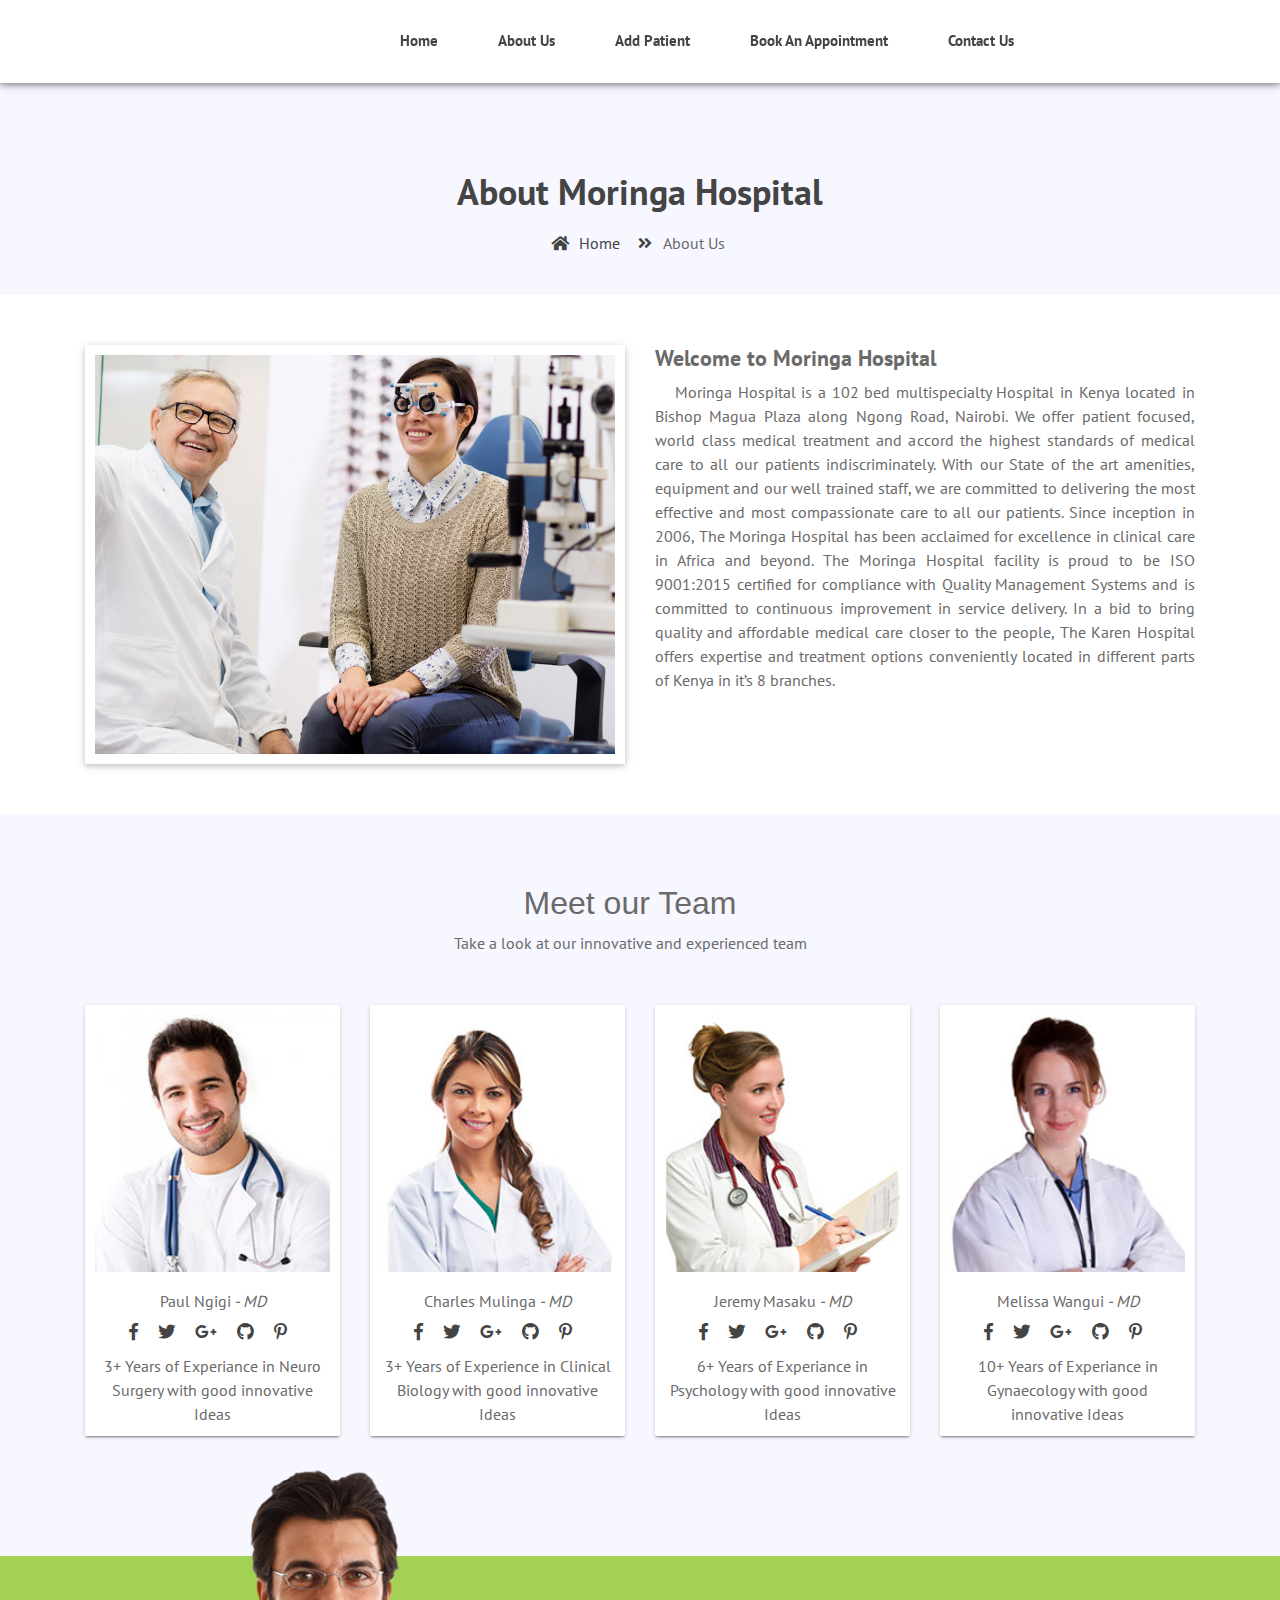
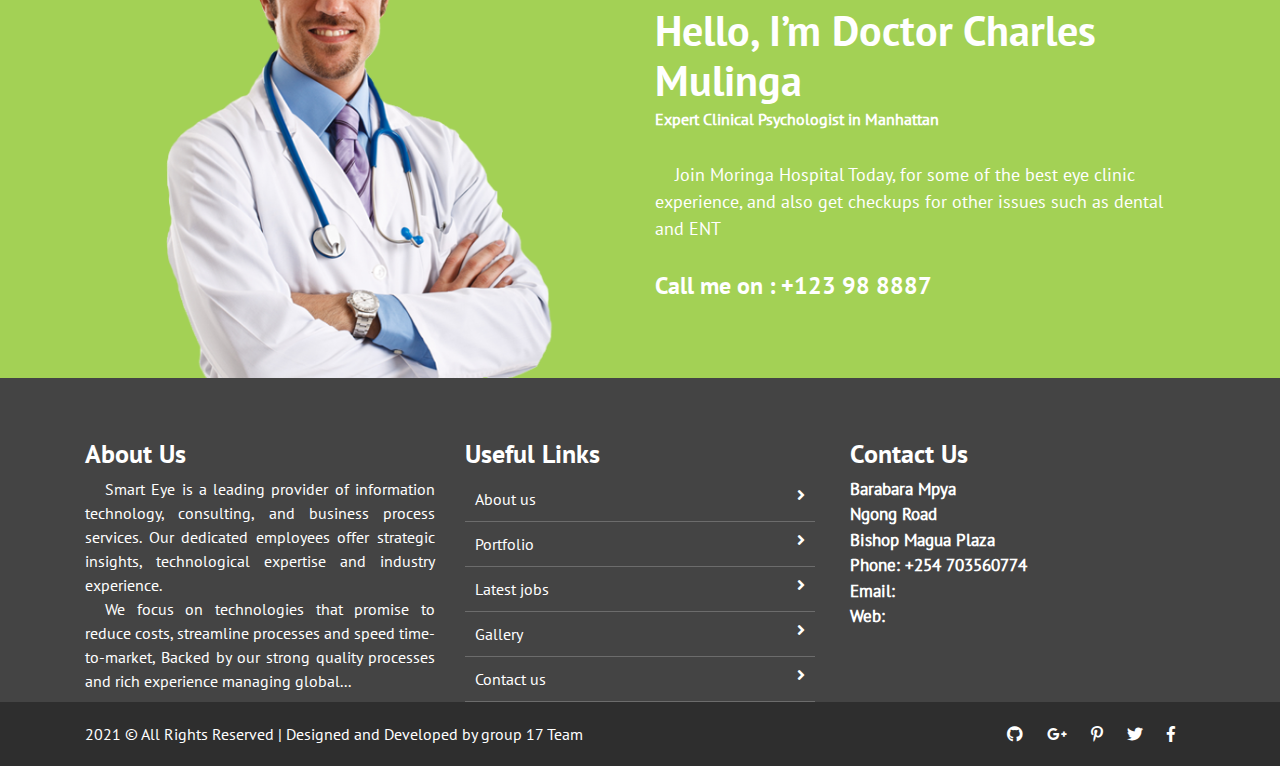
==== commit 6f6749bf: "needed to creat this branch" ====
--- a/about_us.html
+++ b/about_us.html
@@ -4,7 +4,7 @@
 <head>
     <meta charset="utf-8">
     <meta name="viewport" content="width=device-width, initial-scale=1, shrink-to-fit=no">
-    <title> Dr. Suresh Eye Clininc & Opticals</title>
+    <title> Moringa Hospital</title>
 
     <link rel="shortcut icon" href="assets/images/fav.jpg">
     <link rel="stylesheet" href="assets/css/bootstrap.min.css">
@@ -14,45 +14,25 @@
 </head>
 
 <body>
-
     <!-- ################# Header Starts Here#######################--->
     <header>
         <div class="header-top">
             <div class="container">
-                <div class="row">
-                    <div class="col-lg-7 col-md-12 left-item">
-                        <ul>
-                            <li><i class="fas fa-envelope-square"></i> sales@smarteyeapps.com</li>
-                            <li><i class="fas fa-phone-square"></i> +123 987 887 765</li>
-                        </ul>
-                    </div>
-                    <div class="col-lg-5 d-none d-lg-block right-item">
-                        <ul>
-                            <li><a><i class="fab fa-github"></i></a></li>
-                            <li><a><i class="fab fa-google-plus-g"></i></a></li>
-                            <li> <a><i class="fab fa-pinterest-p"></i></a></li>
-                            <li><a><i class="fab fa-twitter"></i></a></li>
-                            <li> <a><i class="fab fa-facebook-f"></i></a></li>
-                        </ul>
-                    </div>
-                </div>
-
             </div>
         </div>
         <div id="nav-head" class="header-nav">
             <div class="container">
                 <div class="row">
                     <div class="col-md-3 col-sm-12 nav-img">
-                        <img src="assets/images/logo.jpg" alt="">
-                       <a data-toggle="collapse" data-target="#menu" href="#menu" ><i class="fas d-block d-md-none small-menu fa-bars"></i></a>
+                        <!--img src="assets/images/logo.png" alt=""-->
+                        <a data-toggle="collapse" data-target="#menu" href="#menu"><i class="fas d-block d-md-none small-menu fa-bars"></i></a>
                     </div>
                     <div id="menu" class="col-md-9 d-none d-md-block nav-item">
                         <ul>
                             <li><a href="index.html">Home</a></li>
                             <li><a href="about_us.html">About Us</a></li>
-                            <li><a href="services.html">Services</a></li>
-                            <li><a href="blog.html">Blog</a></li>
-                            <li><a href="gallery.html">Gallery</a></li>
+                            <li><a href="add-patient.html">Add Patient</a></li>
+                            <li><a href="book-appointment.html">Book An Appointment</a></li>
                             <li><a href="contact_us.html">Contact Us</a></li>
                         </ul>
                     </div>
@@ -64,48 +44,49 @@
     </header>
 
 
-    
     <!-- ################# Our Team Starts Here#######################--->
 
-      <!--  ************************* Page Title Starts Here ************************** -->
-               <div class="page-nav no-margin row">
-                   <div class="container">
-                       <div class="row">
-                           <h2>About Dil Homeopathy Clinic</h2>
-                           <ul>
-                               <li> <a href="#"><i class="fas fa-home"></i> Home</a></li>
-                               <li><i class="fas fa-angle-double-right"></i> About Us</li>
-                           </ul>
-                       </div>
-                   </div>
-               </div>
-       
-         <!-- ######## Page  Title End ####### -->
-    
-
-   
- <!--  ************************* About Us Content Start Here  ************************** -->
-            <div class="about-us">
-                <div class="container">
-                    <div class="row">
-                        <div class="col-md-6 col-sm-12">
-                            <img src="assets/images/blog/blog_01.jpg" alt="">
-                        </div>
-                        <div class="col-md-6 col-sm-12">
-                            <h2>Welcome to  Smart Hospital Clinic</h2>
-                            <p> Lorem ipsum dolor sit amet, consectetur adipiscing elit. Nam varius eros consequat auctor gravida. Fusce tristique lacus at urna sollicitudin pulvinar. Suspendisse hendrerit ultrices mauris.Fusce tristique lacus at urna sollicitudin pulvinar. Suspendisse hendrerit ultrices mauris.</p>
-                            <p> Lorem ipsum dolor sit amet, consectetur adipiscing elit. Nam varius eros consequat auctor gravida. Fusce tristique lacus at urna sollicitudin pulvinar. Suspendisse hendrerit ultrices mauris.Fusce tristique lacus at urna sollicitudin pulvinar. Suspendisse hendrerit ultrices mauris.  Lorem ipsum dolor sit amet, consectetur adipiscing elit. Nam varius eros consequat auctor gravida. Fusce tristique lacus at urna sollicitudin pulvinar. Suspendisse hendrerit ultrices mauris.Fusce tristique lacus at urna sollicitudin pulvinar. Suspendisse hendrerit ultrices mauris.</p>
-                            <p> Lorem ipsum dolor sit amet, consectetur adipiscing elit. Nam varius eros consequat auctor gravida. Fusce tristique lacus at urna sollicitudin pulvinar. Suspendisse hendrerit ultrices mauris.Fusce tristique lacus at urna  adipiscing  </p>
-                            
-                        </div>
-                    </div>
-                    
-                </div>
-            </div>
-        
-        <!-- ######## About US End ####### -->
-        
-        
+    <!--  ************************* Page Title Starts Here ************************** -->
+    <div class="page-nav no-margin row">
+        <div class="container">
+            <div class="row">
+                <h2>About Moringa Hospital</h2>
+                <ul>
+                    <li> <a href="index.html"><i class="fas fa-home"></i> Home</a></li>
+                    <li><i class="fas fa-angle-double-right"></i> About Us</li>
+                </ul>
+            </div>
+        </div>
+    </div>
+
+    <!-- ######## Page  Title End ####### -->
+
+
+
+    <!--  ************************* About Us Content Start Here  ************************** -->
+    <div class="about-us">
+        <div class="container">
+            <div class="row">
+                <div class="col-md-6 col-sm-12">
+                    <img src="assets/images/blog/blog_01.jpg" alt="">
+                </div>
+                <div class="col-md-6 col-sm-12">
+                    <h2>Welcome to Moringa Hospital </h2>
+                    <p> Moringa Hospital is a 102 bed multispecialty Hospital in Kenya located in Bishop Magua Plaza along Ngong Road, Nairobi. We offer patient focused, world class medical treatment and accord the highest standards of medical care to all
+                        our patients indiscriminately. With our State of the art amenities, equipment and our well trained staff, we are committed to delivering the most effective and most compassionate care to all our patients. Since inception in 2006,
+                        The Moringa Hospital has been acclaimed for excellence in clinical care in Africa and beyond. The Moringa Hospital facility is proud to be ISO 9001:2015 certified for compliance with Quality Management Systems and is committed
+                        to continuous improvement in service delivery. In a bid to bring quality and affordable medical care closer to the people, The Karen Hospital offers expertise and treatment options conveniently located in different parts of Kenya
+                        in it’s 8 branches.</p>
+
+                </div>
+            </div>
+
+        </div>
+    </div>
+
+    <!-- ######## About US End ####### -->
+
+
 
 
     <!-- ################# Our Team Starts Here#######################--->
@@ -115,7 +96,7 @@
         <div class="container">
             <div class="inner-title">
                 <h2>Meet our Team</h2>
-                <p>Take a look at our innovative and experiance team</p>
+                <p>Take a look at our innovative and experienced team</p>
             </div>
             <div class="row team-member">
                 <div class="col-md-3 col-sm-6">
@@ -124,16 +105,16 @@
                             <img class="teammempic" alt="" src="assets/images/team/team-memb1.jpg">
                         </div>
                         <div class="detfs">
-                            <p>Mark Frances<i> - MD</i></p>
-                            <ul>
-                                <li><a href="#"><i class="fab fa-facebook-f fa-lg"></i></a></li>
-                                <li><a href="#"><i class="fab fa-twitter fa-lg"></i></a></li>
-                                <li><a href="#"><i class="fab fa-google-plus-g fa-lg"></i></a></li>
-                                <li><a href="#"><i class="fab fa-github fa-lg"></i></a></li>
-                                <li><a href="#"><i class="fab fa-pinterest-p fa-lg"></i></a></li>
-                            </ul>
-                            <br>
-                            <p >3+ Years of Experiance in PHP with good innovative Ideas</p>
+                            <p>Paul Ngigi<i> - MD</i></p>
+                            <ul>
+                                <li><a href="#"><i class="fab fa-facebook-f fa-lg"></i></a></li>
+                                <li><a href="#"><i class="fab fa-twitter fa-lg"></i></a></li>
+                                <li><a href="#"><i class="fab fa-google-plus-g fa-lg"></i></a></li>
+                                <li><a href="#"><i class="fab fa-github fa-lg"></i></a></li>
+                                <li><a href="#"><i class="fab fa-pinterest-p fa-lg"></i></a></li>
+                            </ul>
+                            <br>
+                            <p>3+ Years of Experiance in Neuro Surgery with good innovative Ideas</p>
 
                         </div>
                     </div>
@@ -144,16 +125,16 @@
                             <img class="teammempic" alt="" src="assets/images/team/team-memb2.jpg">
                         </div>
                         <div class="detfs">
-                            <p>Mark Frances<i> - MD</i></p>
-                            <ul>
-                                <li><a href="#"><i class="fab fa-facebook-f fa-lg"></i></a></li>
-                                <li><a href="#"><i class="fab fa-twitter fa-lg"></i></a></li>
-                                <li><a href="#"><i class="fab fa-google-plus-g fa-lg"></i></a></li>
-                                <li><a href="#"><i class="fab fa-github fa-lg"></i></a></li>
-                                <li><a href="#"><i class="fab fa-pinterest-p fa-lg"></i></a></li>
-                            </ul>
-                             <br>
-                            <p >3+ Years of Experiance in PHP with good innovative Ideas</p>
+                            <p>Charles Mulinga<i> - MD</i></p>
+                            <ul>
+                                <li><a href="#"><i class="fab fa-facebook-f fa-lg"></i></a></li>
+                                <li><a href="#"><i class="fab fa-twitter fa-lg"></i></a></li>
+                                <li><a href="#"><i class="fab fa-google-plus-g fa-lg"></i></a></li>
+                                <li><a href="#"><i class="fab fa-github fa-lg"></i></a></li>
+                                <li><a href="#"><i class="fab fa-pinterest-p fa-lg"></i></a></li>
+                            </ul>
+                            <br>
+                            <p>3+ Years of Experience in Clinical Biology with good innovative Ideas</p>
 
                         </div>
                     </div>
@@ -164,16 +145,16 @@
                             <img class="teammempic" alt="" src="assets/images/team/team-memb3.jpg">
                         </div>
                         <div class="detfs">
-                            <p>Mark Frances<i> - MD</i></p>
-                            <ul>
-                                <li><a href="#"><i class="fab fa-facebook-f fa-lg"></i></a></li>
-                                <li><a href="#"><i class="fab fa-twitter fa-lg"></i></a></li>
-                                <li><a href="#"><i class="fab fa-google-plus-g fa-lg"></i></a></li>
-                                <li><a href="#"><i class="fab fa-github fa-lg"></i></a></li>
-                                <li><a href="#"><i class="fab fa-pinterest-p fa-lg"></i></a></li>
-                            </ul>
-                              <br>   
-                            <p >3+ Years of Experiance in PHP with good innovative Ideas</p>
+                            <p>Jeremy Masaku<i> - MD</i></p>
+                            <ul>
+                                <li><a href="#"><i class="fab fa-facebook-f fa-lg"></i></a></li>
+                                <li><a href="#"><i class="fab fa-twitter fa-lg"></i></a></li>
+                                <li><a href="#"><i class="fab fa-google-plus-g fa-lg"></i></a></li>
+                                <li><a href="#"><i class="fab fa-github fa-lg"></i></a></li>
+                                <li><a href="#"><i class="fab fa-pinterest-p fa-lg"></i></a></li>
+                            </ul>
+                            <br>
+                            <p>6+ Years of Experiance in Psychology with good innovative Ideas</p>
 
                         </div>
                     </div>
@@ -185,16 +166,16 @@
                             <img class="teammempic" alt="" src="assets/images/team/team-memb4.jpg">
                         </div>
                         <div class="detfs">
-                            <p>Mark Frances<i> - MD</i></p>
-                            <ul>
-                                <li><a href="#"><i class="fab fa-facebook-f fa-lg"></i></a></li>
-                                <li><a href="#"><i class="fab fa-twitter fa-lg"></i></a></li>
-                                <li><a href="#"><i class="fab fa-google-plus-g fa-lg"></i></a></li>
-                                <li><a href="#"><i class="fab fa-github fa-lg"></i></a></li>
-                                <li><a href="#"><i class="fab fa-pinterest-p fa-lg"></i></a></li>
-                            </ul>
-                             <br>   
-                            <p >3+ Years of Experiance in PHP with good innovative Ideas</p>
+                            <p>Melissa Wangui<i> - MD</i></p>
+                            <ul>
+                                <li><a href="#"><i class="fab fa-facebook-f fa-lg"></i></a></li>
+                                <li><a href="#"><i class="fab fa-twitter fa-lg"></i></a></li>
+                                <li><a href="#"><i class="fab fa-google-plus-g fa-lg"></i></a></li>
+                                <li><a href="#"><i class="fab fa-github fa-lg"></i></a></li>
+                                <li><a href="#"><i class="fab fa-pinterest-p fa-lg"></i></a></li>
+                            </ul>
+                            <br>
+                            <p>10+ Years of Experiance in Gynaecology with good innovative Ideas</p>
 
                         </div>
                     </div>
@@ -202,7 +183,8 @@
             </div>
         </div>
     </section>
-             <!-- ################# Doctors Message Starts Here#######################--->
+
+    <!-- ################# Doctors Message Starts Here#######################--->
 
 
     <div class="doctor-message">
@@ -212,13 +194,13 @@
 
 
                     <div class="col-md-6 col-sm-12 doc-img">
-                        <img  src="assets/images/doctt.png" alt="">
+                        <img src="assets/images/doctt.png" alt="">
                     </div>
                     <div class="col-md-6 col-sm-12 doc-det">
-                        <h2>Hello, I’m Doctor Sanjay</h2>
+                        <h2>Hello, I’m Doctor Charles Mulinga</h2>
                         <span>Expert Clinical Psychologist in Manhattan</span>
 
-                        <p>Lorem Ipsum is simply text of the Lorem Ipsum is simply my text of the printing and Ipsum is simply text of the Ipsum is simply text of thetypesetting Ipsum is simply text of the stry simply dummy text of the printing and typesetting industry. Lorem Ipsum is simply text of the Lorem Ipsum is simply my text of </p>
+                        <p>Join Moringa Hospital Today, for some of the best eye clinic experience, and also get checkups for other issues such as dental and ENT </p>
 
                         <h4>Call me on : +123 98 8887</h4>
                     </div>
@@ -255,34 +237,34 @@
                 <div class="col-md-4 col-sm-12 map-img">
                     <h2>Contact Us</h2>
                     <address class="md-margin-bottom-40">
-                        BlueDart <br>
-                        Marthandam (K.K District) <br>
-                        Tamil Nadu, IND <br>
-                        Phone: +91 9159669599 <br>
-                        Email: <a href="mailto:info@anybiz.com" class="">info@bluedart.in</a><br>
-                        Web: <a href="smart-eye.html" class="">www.bluedart.in</a>
+                        Barabara Mpya <br>
+                        Ngong Road <br>
+                        Bishop Magua Plaza <br>
+                        Phone: +254 703560774 <br>
+                        Email: <a href="mailto:mulingacharles@gmail.com" class="">info@moringahospital.com</a><br>
+                        Web: <a href="smart-eye.html" class="">www.moringahospital.com</a>
                     </address>
 
                 </div>
             </div>
         </div>
-        
+
 
     </footer>
     <div class="copy">
-            <div class="container">
-                <a href="https://www.smarteyeapps.com/">2015 &copy; All Rights Reserved | Designed and Developed by Smarteyeapps</a>
-                
-                <span>
+        <div class="container">
+            <a href="https://www.smarteyeapps.com/">2021 &copy; All Rights Reserved | Designed and Developed by group 17 Team</a>
+
+            <span>
                 <a><i class="fab fa-github"></i></a>
                 <a><i class="fab fa-google-plus-g"></i></a>
                 <a><i class="fab fa-pinterest-p"></i></a>
                 <a><i class="fab fa-twitter"></i></a>
                 <a><i class="fab fa-facebook-f"></i></a>
         </span>
-            </div>
-
-        </div>
+        </div>
+
+    </div>
 
 </body>
 
--- a/assets/css/style.css
+++ b/assets/css/style.css
@@ -513,3 +513,12 @@
   margin-bottom: 30px; }
 
 /*# sourceMappingURL=style.css.map */
+
+/* Add patients section */
+
+#inpatientDetails{
+  display: none;
+}
+#outpatientDetails{
+  display: none;
+}
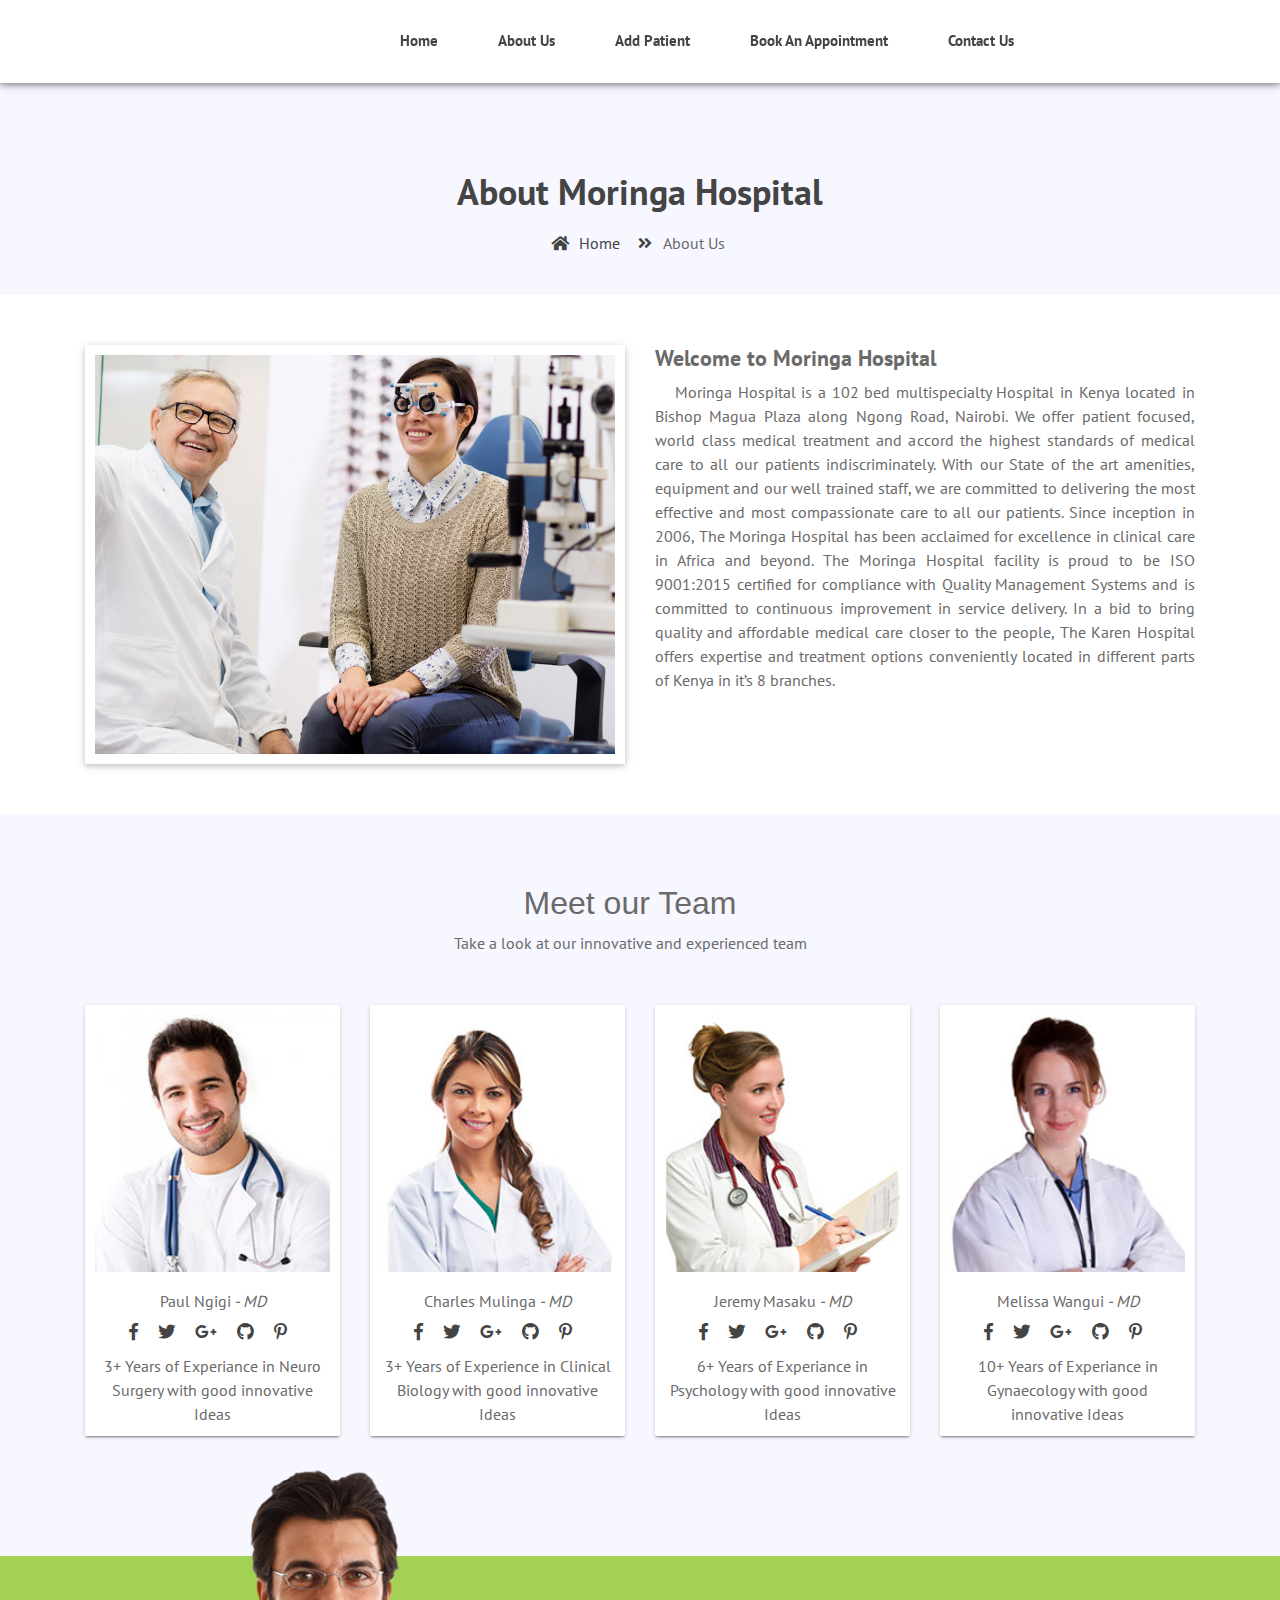
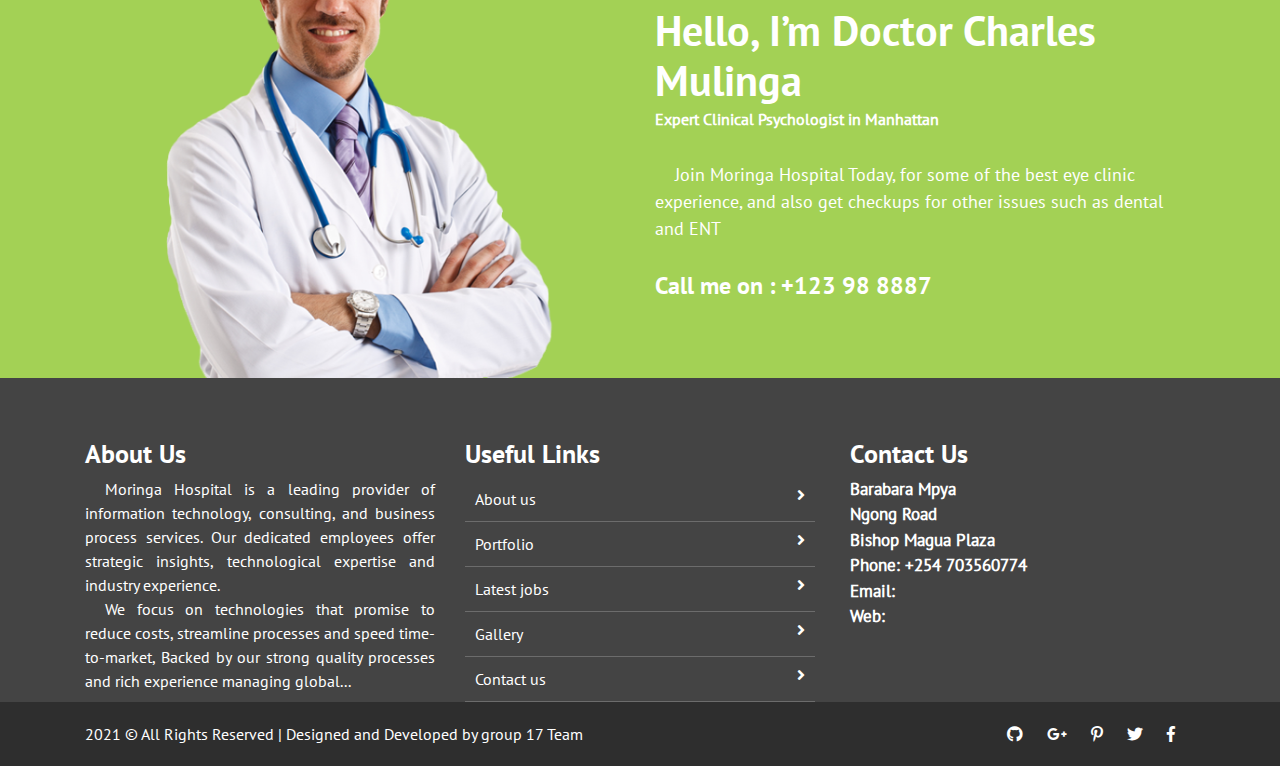
==== commit 1fb08c2f: "Update about_us.html" ====
--- a/about_us.html
+++ b/about_us.html
@@ -220,7 +220,7 @@
                 <div class="col-md-4 col-sm-12">
                     <h2>About Us</h2>
                     <p>
-                        Smart Eye is a leading provider of information technology, consulting, and business process services. Our dedicated employees offer strategic insights, technological expertise and industry experience.
+                        Moringa Hospital is a leading provider of information technology, consulting, and business process services. Our dedicated employees offer strategic insights, technological expertise and industry experience.
                     </p>
                     <p>We focus on technologies that promise to reduce costs, streamline processes and speed time-to-market, Backed by our strong quality processes and rich experience managing global... </p>
                 </div>
@@ -275,4 +275,4 @@
 <script src="assets/js/script.js"></script>
 
 
-</html>+</html>
--- a/assets/css/style.css
+++ b/assets/css/style.css
@@ -6,519 +6,801 @@
 coder name:Prabin Raja
 Description: This Template is created for web template
 ======================================================================= */
+
+
 /* ===================================== Import Less ================================== */
+
 @font-face {
-  font-family: 'mouse-300';
-  src: url("../fonts/PT_Sans-Web-Regular.ttf") format("truetype"); }
+    font-family: 'mouse-300';
+    src: url("../fonts/PT_Sans-Web-Regular.ttf") format("truetype");
+}
+
 @font-face {
-  font-family: 'mouse-500';
-  src: url("../fonts/PT_Sans-Web-Bold.ttf") format("truetype"); }
+    font-family: 'mouse-500';
+    src: url("../fonts/PT_Sans-Web-Bold.ttf") format("truetype");
+}
+
+
 /* ===================================== Basic CSS ================================== */
+
 * {
-  margin: 0px;
-  padding: 0px;
-  list-style: none; }
+    margin: 0px;
+    padding: 0px;
+    list-style: none;
+}
 
 img {
-  max-width: 100%; }
+    max-width: 100%;
+}
 
 a {
-  text-decoration: none;
-  outline: none;
-  color: #444; }
+    text-decoration: none;
+    outline: none;
+    color: #444;
+}
 
 a:hover {
-  color: #444; }
+    color: #444;
+}
 
 ul {
-  margin-bottom: 0;
-  padding-left: 0; }
+    margin-bottom: 0;
+    padding-left: 0;
+}
 
 a:hover,
 a:focus,
 input,
 textarea {
-  text-decoration: none;
-  outline: none; }
+    text-decoration: none;
+    outline: none;
+}
 
 .center {
-  text-align: center; }
+    text-align: center;
+}
 
 .left {
-  text-align: left; }
+    text-align: left;
+}
 
 .right {
-  text-align: right; }
+    text-align: right;
+}
 
 .cp {
-  cursor: pointer; }
-
-html, body {
-  height: 100%; }
+    cursor: pointer;
+}
+
+html,
+body {
+    height: 100%;
+}
 
 p {
-  margin-bottom: 0px;
-  width: 100%; }
+    margin-bottom: 0px;
+    width: 100%;
+}
 
 .no-padding {
-  padding: 0px; }
+    padding: 0px;
+}
 
 .no-margin {
-  margin: 0px; }
+    margin: 0px;
+}
 
 .hid {
-  display: none; }
+    display: none;
+}
 
 .top-mar {
-  margin-top: 15px; }
+    margin-top: 15px;
+}
 
 .h-100 {
-  height: 100%; }
+    height: 100%;
+}
 
 ::placeholder {
-  color: #747f8a !important;
-  font-size: 13px;
-  opacity: .5 !important; }
+    color: #747f8a !important;
+    font-size: 13px;
+    opacity: .5 !important;
+}
 
 .container-fluid {
-  padding: 0px; }
-
-h1, h2, h3, h4, h5, h6 {
-  font-family: "mouse-500", Arial, Helvetica, sans-serif; }
+    padding: 0px;
+}
+
+h1 {
+    font-family: "mouse-500", Arial, Helvetica, sans-serif;
+    text-align: center;
+}
+
+h2,
+h3,
+h4,
+h5,
+h6 {
+    font-family: "mouse-500", Arial, Helvetica, sans-serif;
+}
 
 strong {
-  font-family: "mouse-500", Arial, Helvetica, sans-serif; }
+    font-family: "mouse-500", Arial, Helvetica, sans-serif;
+}
 
 body {
-  background-color: #f7f7ff !important;
-  font-family: "mouse-300", Arial, Helvetica, sans-serif;
-  color: #6A6A6A; }
+    background-color: #f7f7ff !important;
+    font-family: "mouse-300", Arial, Helvetica, sans-serif;
+    color: #6A6A6A;
+}
 
 .session-title {
-  padding: 30px;
-  margin: 0px; }
-  .session-title h2 {
-    width: 100%;
-    text-align: center; }
-  .session-title p {
+    padding: 30px;
+    margin: 0px;
+}
+
+.session-title h2 {
+    width: 100%;
+    text-align: center;
+}
+
+.session-title p {
     max-width: 850px;
     text-align: center;
     float: none;
-    margin: auto; }
-  .session-title span {
+    margin: auto;
+}
+
+.session-title span {
     float: right;
-    font-style: italic; }
+    font-style: italic;
+}
 
 .inner-title {
-  padding: 20px;
-  padding-left: 0px;
-  margin-bottom: 30px; }
-  .inner-title h2 {
+    padding: 20px;
+    padding-left: 0px;
+    margin-bottom: 30px;
+}
+
+.inner-title h2 {
     width: 100%;
     text-align: center;
     font-size: 2rem;
-    font-family: "slab", Arial, Helvetica, sans-serif; }
-  .inner-title p {
-    width: 100%;
-    text-align: center; }
+    font-family: "slab", Arial, Helvetica, sans-serif;
+}
+
+.inner-title p {
+    width: 100%;
+    text-align: center;
+}
 
 .btn-success {
-  background-color: #1aaa55;
-  border-color: #1aaa55; }
-  .btn-success:hover {
-    background-color: #1aaa55 !important;
-    border-color: #1aaa55 !important; }
-  .btn-success:active {
-    background-color: #1aaa55 !important;
-    border-color: #1aaa55 !important; }
-  .btn-success:focus {
+    background-color: #1aaa55;
+    border-color: #1aaa55;
+}
+
+.btn-success:hover {
     background-color: #1aaa55 !important;
     border-color: #1aaa55 !important;
-    box-shadow: none !important; }
+}
+
+.btn-success:active {
+    background-color: #1aaa55 !important;
+    border-color: #1aaa55 !important;
+}
+
+.btn-success:focus {
+    background-color: #1aaa55 !important;
+    border-color: #1aaa55 !important;
+    box-shadow: none !important;
+}
 
 .btn-info {
-  background-color: #00a8df;
-  border-color: #00a8df; }
-  .btn-info:hover {
-    background-color: #00a8df !important;
-    border-color: #00a8df !important; }
-  .btn-info:active {
-    background-color: #00a8df !important;
-    border-color: #00a8df !important; }
-  .btn-info:focus {
+    background-color: #00a8df;
+    border-color: #00a8df;
+}
+
+.btn-info:hover {
     background-color: #00a8df !important;
     border-color: #00a8df !important;
-    box-shadow: none !important; }
+}
+
+.btn-info:active {
+    background-color: #00a8df !important;
+    border-color: #00a8df !important;
+}
+
+.btn-info:focus {
+    background-color: #00a8df !important;
+    border-color: #00a8df !important;
+    box-shadow: none !important;
+}
 
 .btn {
-  box-shadow: 0 3px 1px -2px rgba(0, 0, 0, 0.2), 0 2px 2px 0 rgba(0, 0, 0, 0.14), 0 1px 5px 0 rgba(0, 0, 0, 0.12);
-  border-radius: 2px; }
+    box-shadow: 0 3px 1px -2px rgba(0, 0, 0, 0.2), 0 2px 2px 0 rgba(0, 0, 0, 0.14), 0 1px 5px 0 rgba(0, 0, 0, 0.12);
+    border-radius: 2px;
+}
 
 .form-control:focus {
-  box-shadow: none !important;
-  border: 2px solid  #00a8df; }
+    box-shadow: none !important;
+    border: 2px solid #00a8df;
+}
 
 .btn-light {
-  background-color: #FFF;
-  color: #3F3F3F; }
+    background-color: #FFF;
+    color: #3F3F3F;
+}
 
 @media screen and (max-width: 1199px) {
-  .container {
-    max-width: 100%; } }
+    .container {
+        max-width: 100%;
+    }
+}
+
 .collapse.show {
-  display: block !important; }
+    display: block !important;
+}
 
 .form-control:focus {
-  box-shadow: none;
-  border: 2px solid #0d7a40 !important; }
+    box-shadow: none;
+    border: 2px solid #0d7a40 !important;
+}
 
 .form-control {
-  background-color: #F8F8F8;
-  margin-bottom: 20px; }
-  .form-control:focus {
-    background-color: #FFF;
-    border-color: #CCC; }
+    background-color: #F8F8F8;
+    margin-bottom: 20px;
+}
+
+.form-control:focus {
+    background-color: #FFF;
+    border-color: #CCC;
+}
+
 
 /* ===================================== Header CSS ================================== */
+
 header {
-  box-shadow: 0 2px 5px 0 rgba(0, 0, 0, 0.16), 0 2px 10px 0 rgba(0, 0, 0, 0.12);
-  position: absolute;
-  width: 100%;
-  z-index: 999;
-  background-color: #FFF; }
-  header .header-top {
-    background-color: #99cc43; }
-    header .header-top .left-item ul li {
-      float: left;
-      color: #FFF;
-      padding: 10px; }
-    header .header-top .right-item ul {
-      float: right; }
-      header .header-top .right-item ul li {
-        float: left;
-        color: #FFF;
-        padding: 10px; }
-  header .header-nav .nav-item ul li {
+    box-shadow: 0 2px 5px 0 rgba(0, 0, 0, 0.16), 0 2px 10px 0 rgba(0, 0, 0, 0.12);
+    position: absolute;
+    width: 100%;
+    z-index: 999;
+    background-color: #FFF;
+}
+
+header .header-top {
+    background-color: #99cc43;
+}
+
+header .header-top .left-item ul li {
+    float: left;
+    color: #FFF;
+    padding: 10px;
+}
+
+header .header-top .right-item ul {
+    float: right;
+}
+
+header .header-top .right-item ul li {
+    float: left;
+    color: #FFF;
+    padding: 10px;
+}
+
+header .header-nav .nav-item ul li {
     float: left;
     font-family: "mouse-500", Arial, Helvetica, sans-serif;
     font-size: 15px;
-    padding: 30px; }
-    @media screen and (max-width: 916px) {
-      header .header-nav .nav-item ul li {
-        padding: 30px 20px; } }
-    @media screen and (max-width: 767px) {
-      header .header-nav .nav-item ul li {
+    padding: 30px;
+}
+
+@media screen and (max-width: 916px) {
+    header .header-nav .nav-item ul li {
+        padding: 30px 20px;
+    }
+}
+
+@media screen and (max-width: 767px) {
+    header .header-nav .nav-item ul li {
         float: none;
         padding: 14px;
-        border-top: 1px solid #CCC; } }
-  header .header-nav .nav-img img {
+        border-top: 1px solid #CCC;
+    }
+}
+
+header .header-nav .nav-img img {
     width: 200px;
-    padding: 10px; }
-  header .scroll-to-fixed-fixed {
-    background-color: #FFF;
-    box-shadow: 0 2px 5px 0 rgba(0, 0, 0, 0.16), 0 2px 10px 0 rgba(0, 0, 0, 0.12); }
+    padding: 10px;
+}
+
+header .scroll-to-fixed-fixed {
+    background-color: #FFF;
+    box-shadow: 0 2px 5px 0 rgba(0, 0, 0, 0.16), 0 2px 10px 0 rgba(0, 0, 0, 0.12);
+}
 
 .small-menu {
-  float: right;
-  color: #99cc43;
-  font-size: 32px;
-  margin-top: 23px;
-  margin-right: 12px; }
+    float: right;
+    color: #99cc43;
+    font-size: 32px;
+    margin-top: 23px;
+    margin-right: 12px;
+}
+
 
 /* ===================================== Slider CSS ================================== */
+
 .slider-detail {
-  padding-top: 128px; }
-  .slider-detail .carousel-caption {
+    padding-top: 128px;
+}
+
+.slider-detail .carousel-caption {
     text-align: left;
-    bottom: 110px; }
-    .slider-detail .carousel-caption h5 {
-      font-size: 44px;
-      margin-left: -40px; }
-    .slider-detail .carousel-caption p {
-      margin-left: -40px;
-      font-weight: 600;
-      margin-top: 40px;
-      font-size: 19px; }
-  .slider-detail .vbh {
-    margin-left: -40px; }
-    .slider-detail .vbh .btn {
-      padding: 20px;
-      margin-top: 40px;
-      font-weight: 600;
-      font-size: 18px; }
-  .slider-detail .vdg-cur {
-    color: #1aaa55; }
+    bottom: 110px;
+}
+
+.slider-detail .carousel-caption h5 {
+    font-size: 44px;
+    margin-left: -40px;
+}
+
+.slider-detail .carousel-caption p {
+    margin-left: -40px;
+    font-weight: 600;
+    margin-top: 40px;
+    font-size: 22px;
+}
+
+.slider-detail .carousel-caption h4 {
+    margin-left: -40px;
+    font-weight: 600;
+    color: black !important;
+    margin-top: 40px;
+    font-size: 22px;
+}
+
+.slider-detail .carousel-caption h3 {
+    margin-left: -40px;
+    font-weight: 600;
+    color: black !important;
+    margin-top: 40px;
+    font-size: 44px;
+}
+
+.slider-detail .vbh {
+    margin-left: -40px;
+}
+
+.slider-detail .vbh .btn {
+    padding: 20px;
+    margin-top: 40px;
+    font-weight: 600;
+    font-size: 18px;
+}
+
+.slider-detail .vdg-cur {
+    color: #1aaa55;
+}
+
 
 /* ===================================== Key Features CSS ================================== */
+
 .key-features {
-  padding: 50px; }
-  @media screen and (max-width: 940px) {
+    padding: 50px;
+}
+
+@media screen and (max-width: 940px) {
     .key-features {
-      padding: 30px 10px; } }
-  .key-features .single-key {
+        padding: 30px 10px;
+    }
+}
+
+.key-features .single-key {
     background-color: #FFF;
     box-shadow: 0 3px 1px -2px rgba(0, 0, 0, 0.2), 0 2px 2px 0 rgba(0, 0, 0, 0.14), 0 1px 5px 0 rgba(0, 0, 0, 0.12);
     border-radius: 2px;
     margin-bottom: 30px;
     text-align: center;
-    padding: 30px; }
-    .key-features .single-key i {
-      background-color: #99cc43;
-      padding: 20px;
-      font-size: 42px;
-      color: #FFF;
-      margin-bottom: 30px;
-      border-radius: 50px; }
-    .key-features .single-key:hover {
-      box-shadow: 0 2px 5px 0 rgba(0, 0, 0, 0.16), 0 2px 10px 0 rgba(0, 0, 0, 0.12); }
-    .key-features .single-key p {
-      font-family: "mouse-300", Arial, Helvetica, sans-serif;
-      font-size: 15px; }
+    padding: 30px;
+}
+
+.key-features .single-key i {
+    background-color: #99cc43;
+    padding: 20px;
+    font-size: 42px;
+    color: #FFF;
+    margin-bottom: 30px;
+    border-radius: 50px;
+}
+
+.key-features .single-key:hover {
+    box-shadow: 0 2px 5px 0 rgba(0, 0, 0, 0.16), 0 2px 10px 0 rgba(0, 0, 0, 0.12);
+}
+
+.key-features .single-key p {
+    font-family: "mouse-300", Arial, Helvetica, sans-serif;
+    font-size: 15px;
+}
+
 
 /* ===================================== Doctor Say CSS ================================== */
+
 .doctor-message {
-  margin-top: 50px;
-  background-image: url("../images/slider/slider_2.jpg");
-  background-attachment: fixed;
-  background-size: cover; }
-  .doctor-message .inner-lay {
+    margin-top: 50px;
+    background-image: url("../images/slider/slider_2.jpg");
+    background-attachment: fixed;
+    background-size: cover;
+}
+
+.doctor-message .inner-lay {
     background-color: rgba(153, 204, 67, 0.9);
     padding: 50px;
     padding-bottom: 0px;
-    color: #FFF; }
-    @media screen and (max-width: 940px) {
-      .doctor-message .inner-lay {
-        padding: 30px 10px; } }
-  .doctor-message .doc-img {
-    text-align: center; }
-    .doctor-message .doc-img img {
-      width: 400px;
-      margin-top: -140px; }
-  .doctor-message .doc-det h2 {
+    color: #FFF;
+}
+
+@media screen and (max-width: 940px) {
+    .doctor-message .inner-lay {
+        padding: 30px 10px;
+    }
+}
+
+.doctor-message .doc-img {
+    text-align: center;
+}
+
+.doctor-message .doc-img img {
+    width: 400px;
+    margin-top: -140px;
+}
+
+.doctor-message .doc-det h2 {
     font-size: 42px;
-    margin-bottom: 0px; }
-  .doctor-message .doc-det span {
+    margin-bottom: 0px;
+}
+
+.doctor-message .doc-det span {
     font-weight: 600;
-    margin-top: -5px; }
-  .doctor-message .doc-det p {
+    margin-top: -5px;
+}
+
+.doctor-message .doc-det p {
     margin-top: 30px;
     font-size: 18px;
-    text-indent: 20px; }
-  .doctor-message .doc-det h4 {
-    margin-top: 30px; }
+    text-indent: 20px;
+}
+
+.doctor-message .doc-det h4 {
+    margin-top: 30px;
+}
+
 
 /* ===================================== Our Team CSS ================================== */
+
 .our-team {
-  padding: 50px; }
-  @media screen and (max-width: 940px) {
+    padding: 50px;
+}
+
+@media screen and (max-width: 940px) {
     .our-team {
-      padding: 30px 10px; } }
-  .our-team .user-card {
+        padding: 30px 10px;
+    }
+}
+
+.our-team .user-card {
     background-color: #FFF;
     padding: 10px;
     box-shadow: 0 3px 1px -2px rgba(0, 0, 0, 0.2), 0 2px 2px 0 rgba(0, 0, 0, 0.14), 0 1px 5px 0 rgba(0, 0, 0, 0.12);
     border-radius: 2px;
-    margin-bottom: 20px; }
-    .our-team .user-card img {
-      width: 100%; }
-    .our-team .user-card .detfs {
-      text-align: center; }
-      .our-team .user-card .detfs ul {
-        margin-left: 10%;
-        width: 100%; }
-        .our-team .user-card .detfs ul li {
-          float: left;
-          padding: 10px;
-          font-size: 13px; }
-      .our-team .user-card .detfs p {
-        margin-top: 17px; }
+    margin-bottom: 20px;
+}
+
+.our-team .user-card img {
+    width: 100%;
+}
+
+.our-team .user-card .detfs {
+    text-align: center;
+}
+
+.our-team .user-card .detfs ul {
+    margin-left: 10%;
+    width: 100%;
+}
+
+.our-team .user-card .detfs ul li {
+    float: left;
+    padding: 10px;
+    font-size: 13px;
+}
+
+.our-team .user-card .detfs p {
+    margin-top: 17px;
+}
+
 
 /* ===================================== Our Blog CSS ================================== */
+
 .our-blog {
-  background-color: #FDFDFD;
-  padding: 40px; }
-  @media screen and (max-width: 967px) {
+    background-color: #FDFDFD;
+    padding: 40px;
+}
+
+@media screen and (max-width: 967px) {
     .our-blog {
-      padding: 30px 0px; } }
-  .our-blog .single-blog {
+        padding: 30px 0px;
+    }
+}
+
+.our-blog .single-blog {
     margin-bottom: 20px;
     background-color: #FFF;
-    box-shadow: 0 2px 6px 0 rgba(218, 218, 253, 0.65), 0 2px 6px 0 rgba(206, 206, 238, 0.54); }
-    .our-blog .single-blog figure {
-      margin-bottom: 5px; }
-    .our-blog .single-blog .blog-detail {
-      padding: 15px; }
-    .our-blog .single-blog small {
-      color: #FFFFFF;
-      font-size: 12px; }
-    .our-blog .single-blog h4 {
-      font-size: 1.2rem;
-      margin-bottom: 10px; }
-    .our-blog .single-blog p {
-      text-align: justify;
-      text-indent: 20px; }
-    .our-blog .single-blog .link a {
-      font-size: 12px;
-      color: #FFFFFF; }
-    .our-blog .single-blog .link i {
-      padding-top: 6px;
-      margin-left: 5px;
-      color: #FFFFFF; }
+    box-shadow: 0 2px 6px 0 rgba(218, 218, 253, 0.65), 0 2px 6px 0 rgba(206, 206, 238, 0.54);
+}
+
+.our-blog .single-blog figure {
+    margin-bottom: 5px;
+}
+
+.our-blog .single-blog .blog-detail {
+    padding: 15px;
+}
+
+.our-blog .single-blog small {
+    color: #FFFFFF;
+    font-size: 12px;
+}
+
+.our-blog .single-blog h4 {
+    font-size: 1.2rem;
+    margin-bottom: 10px;
+}
+
+.our-blog .single-blog p {
+    text-align: justify;
+    text-indent: 20px;
+}
+
+.our-blog .single-blog .link a {
+    font-size: 12px;
+    color: #FFFFFF;
+}
+
+.our-blog .single-blog .link i {
+    padding-top: 6px;
+    margin-left: 5px;
+    color: #FFFFFF;
+}
+
 
 /* ===================================== Fooer CSS ================================== */
+
 .footer {
-  padding: 50px;
-  padding-bottom: 0px;
-  background-color: #444;
-  color: #FFF; }
-  @media screen and (max-width: 940px) {
+    padding: 50px;
+    padding-bottom: 0px;
+    background-color: #444;
+    color: #FFF;
+}
+
+@media screen and (max-width: 940px) {
     .footer {
-      padding: 30px 10px; } }
-  .footer h2 {
+        padding: 30px 10px;
+    }
+}
+
+.footer h2 {
     font-size: 26px;
-    margin-top: 10px; }
-  .footer p {
+    margin-top: 10px;
+}
+
+.footer p {
     text-align: justify;
-    text-indent: 20px; }
-  .footer .link-list li {
+    text-indent: 20px;
+}
+
+.footer .link-list li {
     padding: 10px;
-    border-bottom: 1px solid #6C6C6C; }
-    .footer .link-list li a {
-      color: #FFF; }
-    .footer .link-list li i {
-      float: right; }
-  .footer .map-img {
+    border-bottom: 1px solid #6C6C6C;
+}
+
+.footer .link-list li a {
+    color: #FFF;
+}
+
+.footer .link-list li i {
+    float: right;
+}
+
+.footer .map-img {
     font-weight: 600;
     font-size: 17px;
-    padding-left: 20px; }
+    padding-left: 20px;
+}
 
 .copy {
-  padding: 20px;
-  background-color: #2E2E2E;
-  color: #FFF; }
-  .copy a {
-    color: #FFF; }
-  .copy span {
-    float: right; }
-    .copy span i {
-      margin-right: 20px; }
+    padding: 20px;
+    background-color: #2E2E2E;
+    color: #FFF;
+}
+
+.copy a {
+    color: #FFF;
+}
+
+.copy span {
+    float: right;
+}
+
+.copy span i {
+    margin-right: 20px;
+}
 
 .page-nav {
-  padding: 40px;
-  text-align: center;
-  padding-top: 170px; }
-  .page-nav ul {
+    padding: 40px;
+    text-align: center;
+    padding-top: 170px;
+}
+
+.page-nav ul {
     float: none;
-    margin: auto; }
-  @media screen and (max-width: 409px) {
+    margin: auto;
+}
+
+@media screen and (max-width: 409px) {
     .page-nav {
-      padding-top: 210px; } }
-  .page-nav h2 {
+        padding-top: 210px;
+    }
+}
+
+.page-nav h2 {
     font-size: 36px;
     width: 100%;
-    color: #444; }
-    @media screen and (max-width: 600px) {
-      .page-nav h2 {
-        font-size: 26px; } }
-  .page-nav ul li {
+    color: #444;
+}
+
+@media screen and (max-width: 600px) {
+    .page-nav h2 {
+        font-size: 26px;
+    }
+}
+
+.page-nav ul li {
     float: left;
     margin-right: 10px;
     margin-top: 10px;
-    font-size: 16px; }
-    .page-nav ul li i {
-      width: 30px;
-      text-align: center;
-      color: #444; }
-    .page-nav ul li a {
-      color: #444; }
+    font-size: 16px;
+}
+
+.page-nav ul li i {
+    width: 30px;
+    text-align: center;
+    color: #444;
+}
+
+.page-nav ul li a {
+    color: #444;
+}
+
 
 /* ===================================== About Us Style  ================================== */
+
 .about-us {
-  padding: 50px;
-  background-color: #FFF; }
-  @media screen and (max-width: 1199px) {
+    padding: 50px;
+    background-color: #FFF;
+}
+
+@media screen and (max-width: 1199px) {
     .about-us .container {
-      max-width: 100%; } }
-  .about-us img {
+        max-width: 100%;
+    }
+}
+
+.about-us img {
     width: 100%;
     padding: 10px;
     background-color: #FFF;
-    box-shadow: 0 2px 5px 0 rgba(0, 0, 0, 0.16), 0 2px 10px 0 rgba(0, 0, 0, 0.12); }
-  .about-us h2 {
-    font-size: 22px; }
-  .about-us p {
+    box-shadow: 0 2px 5px 0 rgba(0, 0, 0, 0.16), 0 2px 10px 0 rgba(0, 0, 0, 0.12);
+}
+
+.about-us h2 {
+    font-size: 22px;
+}
+
+.about-us p {
     text-align: justify;
-    text-indent: 20px; }
+    text-indent: 20px;
+}
 
 .kf-2 {
-  background-color: #FCFCFC; }
+    background-color: #FCFCFC;
+}
 
 .contact-rooo {
-  padding: 50px;
-  background-color: #FFF; }
-  @media screen and (max-width: 940px) {
+    padding: 50px;
+    background-color: #FFF;
+}
+
+@media screen and (max-width: 940px) {
     .contact-rooo {
-      padding: 30px 10px; } }
+        padding: 30px 10px;
+    }
+}
+
 
 /* ===================================== Gallery Style  ================================== */
+
 .gallery-filter {
-  width: 100%;
-  text-align: center; }
-  .gallery-filter .btn {
-    background-color: #FFF; }
+    width: 100%;
+    text-align: center;
+}
+
+.gallery-filter .btn {
+    background-color: #FFF;
+}
 
 .gallery {
-  padding: 30px;
-  background-color: #FFF; }
+    padding: 30px;
+    background-color: #FFF;
+}
 
 .gallery-title {
-  font-size: 36px;
-  color: #29509f;
-  text-align: center;
-  font-weight: 500;
-  margin-bottom: 70px; }
+    font-size: 36px;
+    color: #29509f;
+    text-align: center;
+    font-weight: 500;
+    margin-bottom: 70px;
+}
 
 .gallery-title:after {
-  content: "";
-  position: absolute;
-  width: 7.5%;
-  left: 46.5%;
-  height: 45px;
-  border-bottom: 1px solid #29509f; }
+    content: "";
+    position: absolute;
+    width: 7.5%;
+    left: 46.5%;
+    height: 45px;
+    border-bottom: 1px solid #29509f;
+}
 
 .filter-button {
-  font-size: 18px;
-  border: 1px solid #29509f;
-  border-radius: 5px;
-  text-align: center;
-  color: #29509f;
-  margin-bottom: 30px; }
+    font-size: 18px;
+    border: 1px solid #29509f;
+    border-radius: 5px;
+    text-align: center;
+    color: #29509f;
+    margin-bottom: 30px;
+}
 
 .filter-button:hover {
-  font-size: 18px;
-  border: 1px solid #29509f;
-  border-radius: 5px;
-  text-align: center;
-  color: #ffffff;
-  background-color: #29509f; }
+    font-size: 18px;
+    border: 1px solid #29509f;
+    border-radius: 5px;
+    text-align: center;
+    color: #ffffff;
+    background-color: #29509f;
+}
 
 .btn-default:active .filter-button:active {
-  background-color: #29509f;
-  color: white; }
+    background-color: #29509f;
+    color: white;
+}
 
 .port-image {
-  width: 100%; }
+    width: 100%;
+}
 
 .gallery_product {
-  margin-bottom: 30px; }
+    margin-bottom: 30px;
+}
+
 
 /*# sourceMappingURL=style.css.map */
 
+
 /* Add patients section */
 
-#inpatientDetails{
-  display: none;
-}
-#outpatientDetails{
-  display: none;
-}
+#inpatientDetails {
+    display: none;
+}
+
+#outpatientDetails {
+    display: none;
+}